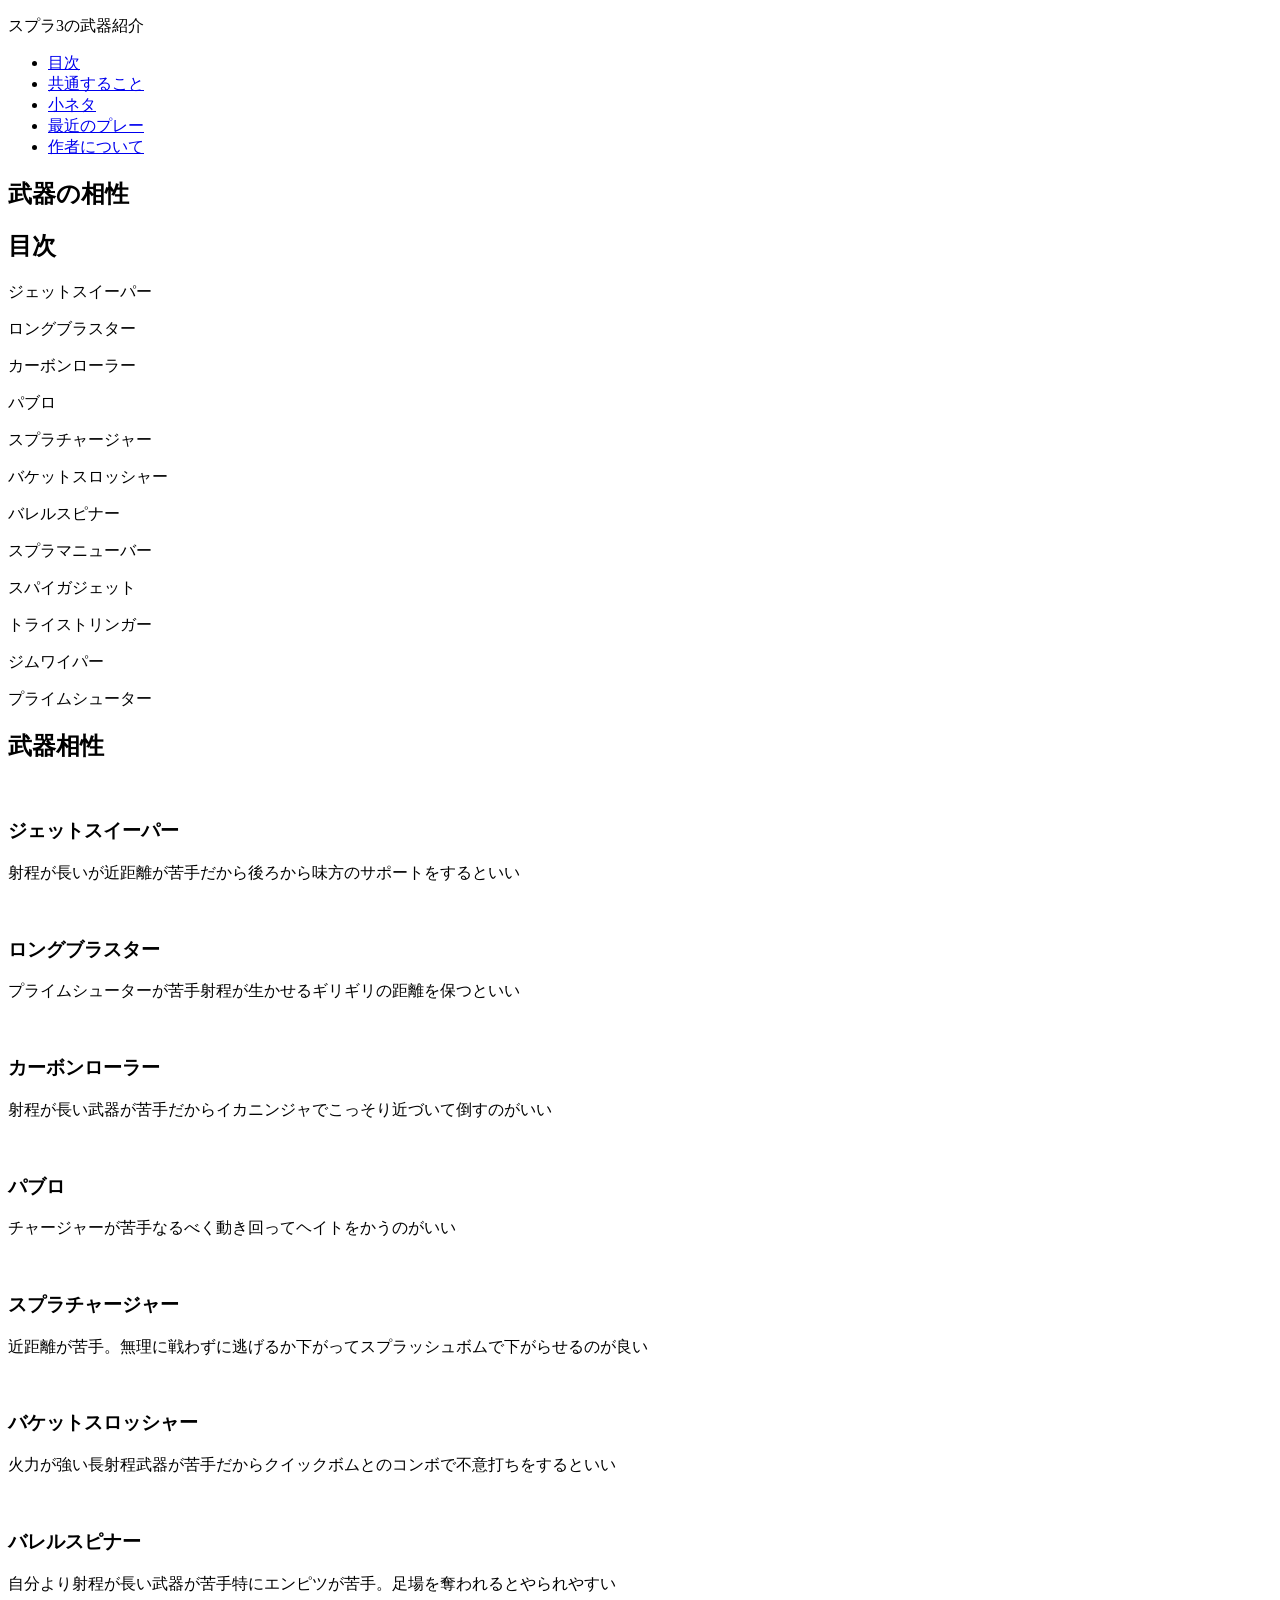
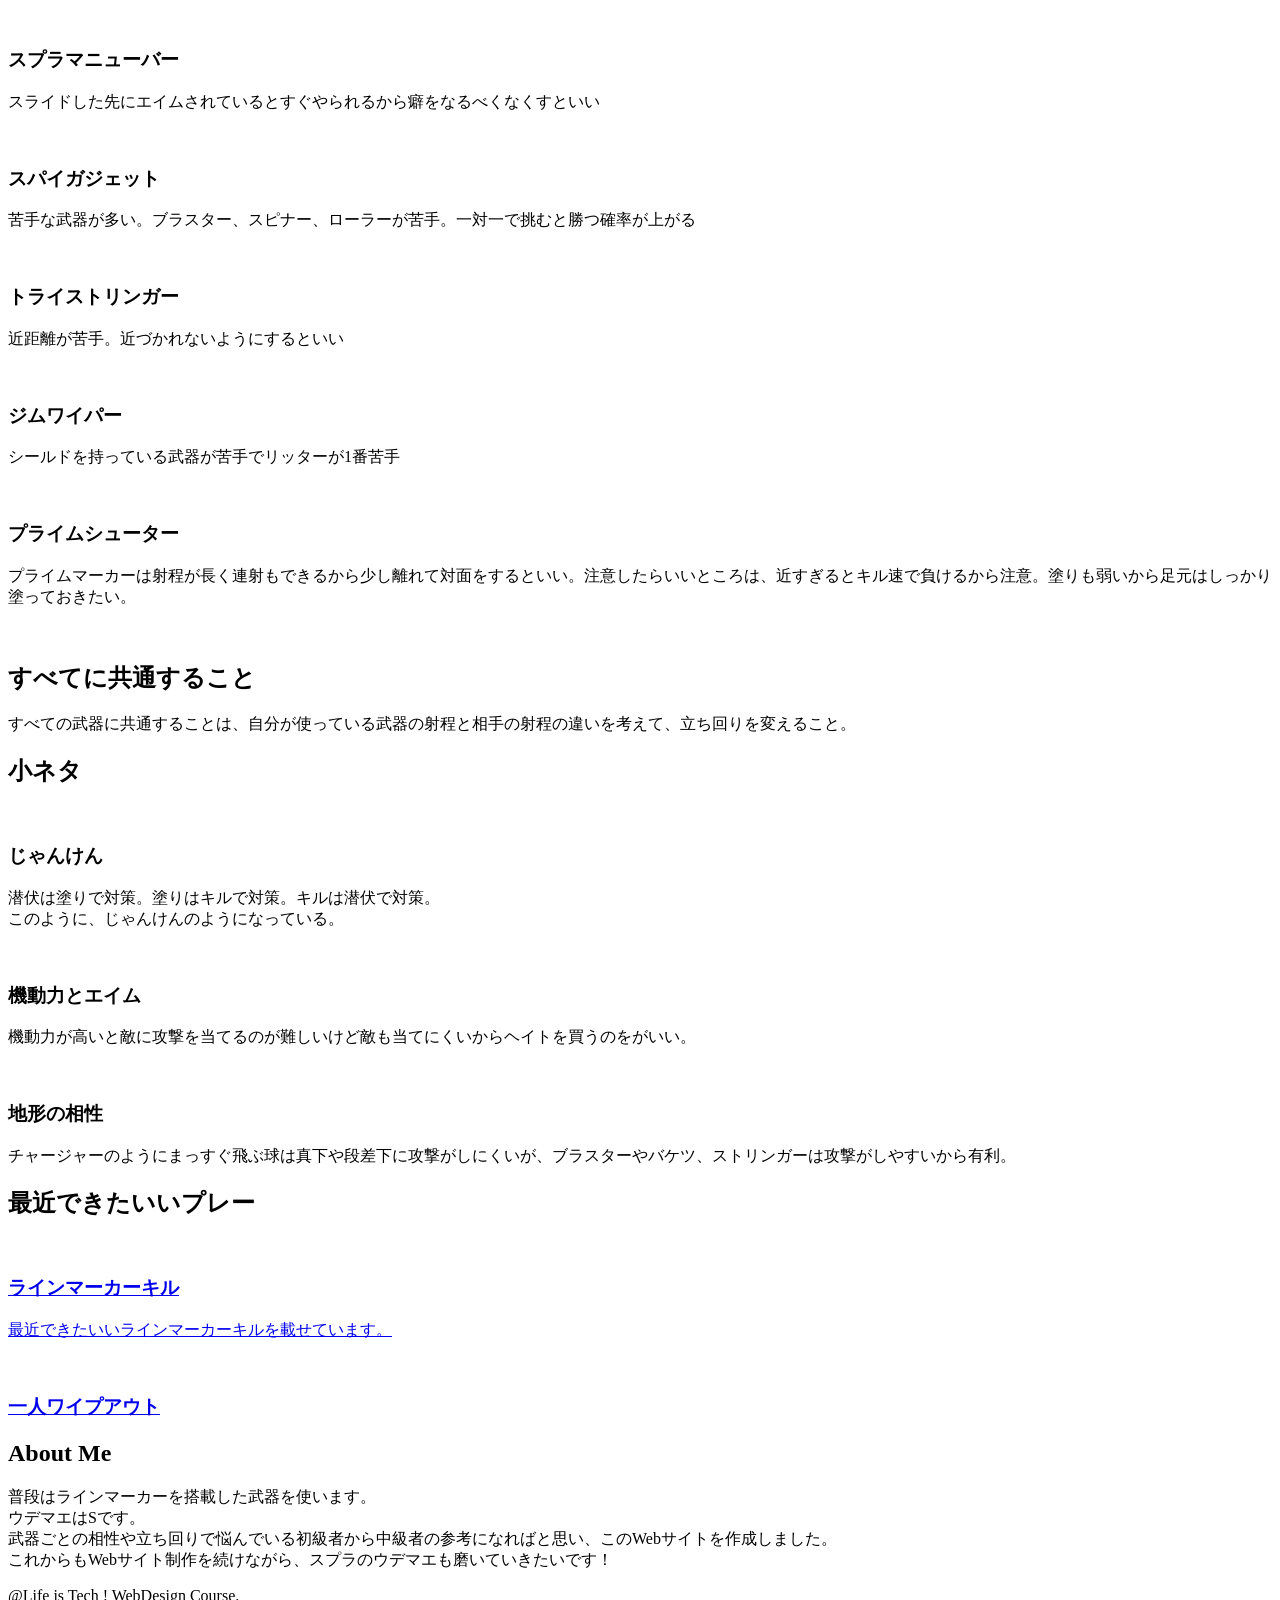
==== index.html @ 88cd8cb4 "Add files via upload" ====
<!DOCTYPE html>
<html lang="Ja">
<head>
    <meta charset="UTF-8">
    <meta name="viewport" content="width=device-width, initial-scale=1.0">
    <link rel="preconnect" href="https://fonts.googleapis.com">
<link rel="preconnect" href="https://fonts.gstatic.com" crossorigin>
<link href="https://fonts.googleapis.com/css2?family=Noto+Sans+JP:wght@100..900&display=swap" rel="stylesheet">
    <title>スプラの武器相性</title>
    <link rel="stylesheet" href="style.css">
</head>
<body>
    <header>
            <p>スプラ3の武器紹介</p>
            <ul>
            <li><a href="#mokuzi">目次</a></li>
            <li><a href="#kyoutuusurukoto">共通すること</a></li>
            <li><a href="#koneta">小ネタ</a></li>
            <li><a href="#works">最近のプレー</a></li>
            <li><a href="#contact">作者について</a></li>
            </ul>
    </header>

    <section class="firstview">
        <h1>武器の相性</h1>
    </section>
    <section class="about" id="mokuzi">
    <div class="container">
        <div class="profile">
            <div class="mokuzi">
                <h2 class="section-title">目次</h2>
                <p>ジェットスイーパー
                <p>ロングブラスター
                <p>カーボンローラー
                <p>パブロ
                <p>スプラチャージャー
                <p>バケットスロッシャー
                <p>バレルスピナー
                <p>スプラマニューバー
                <p>スパイガジェット
                <p>トライストリンガー
                <p>ジムワイパー
                <p>プライムシューター
            </div>
        </div>
    </div>
</div>
    </section>
    <div class="school-club">
        <div class="bukiaisyou">
            <h2>武器相性</h2>
        </div>
        <div class="contents">
            <div class="content">
                <img src="images/Splatoon（スプラトゥーン） (@SplatoonJP) on X.jpg" alt="">
                <h3>ジェットスイーパー</h3>
                <p>
                    射程が長いが近距離が苦手だから後ろから味方のサポートをするといい
                </p>
            </div>
            <div class="content">
                <img src="images/ronngu2.png" alt="">
                <h3>ロングブラスター</h3>
                <p>
                    プライムシューターが苦手射程が生かせるギリギリの距離を保つといい
                </p>
            </div>
            <div class="content">
                <img src="images/Splatoon（スプラトゥーン） on Twitter.jpg" alt="">
                <h3>カーボンローラー</h3>
                <p>
                    射程が長い武器が苦手だからイカニンジャでこっそり近づいて倒すのがいい
                </p>
            </div>
            <div class="content">
                <img src="images/Splatoon（スプラトゥーン） on Twitter (1).jpg" alt="">
                <h3>パブロ</h3>
                <p>
                    チャージャーが苦手なるべく動き回ってヘイトをかうのがいい
                </p>
            </div>
            <div class="content">
                <img src="images/supuratya-zya.jpg" alt="">
                <h3>スプラチャージャー</h3>
                <p>
                    近距離が苦手。無理に戦わずに逃げるか下がってスプラッシュボムで下がらせるのが良い
                </p>
            </div>
            <div class="content">
                <img src="images/Splatoon（スプラトゥーン） on Twitter (2).jpg" alt="">
                <h3>バケットスロッシャー</h3>
                <p>
                    火力が強い長射程武器が苦手だからクイックボムとのコンボで不意打ちをするといい
                </p>
            </div>
            <div class="content">
                <img src="images/Splatoon（スプラトゥーン） on Twitter (3).jpg" alt="">
                <h3>バレルスピナー</h3>
                <p>
                    自分より射程が長い武器が苦手特にエンピツが苦手。足場を奪われるとやられやすい
                </p>
            </div>
            <div class="content">
                <img src="images/manyu-ba.jpg" alt="">
                <h3>スプラマニューバー</h3>
                <p>
                    スライドした先にエイムされているとすぐやられるから癖をなるべくなくすといい
                </p>
            </div>
            <div class="content">
                <img src="images/supaigajetto.jpg" alt="">
                <h3>スパイガジェット</h3>
                <p>
                    苦手な武器が多い。ブラスター、スピナー、ローラーが苦手。一対一で挑むと勝つ確率が上がる
                </p>
            </div>
            <div class="content">
                <img src="images/torasuto.jpg" alt="">
                <h3>トライストリンガー</h3>
                <p>
                    近距離が苦手。近づかれないようにするといい
                </p>
            </div>
            <div class="content">
                <img src="images/「ジムワイパー」の検索結果 - Yahoo!検索（画像）.jpg" alt="">
                <h3>ジムワイパー</h3>
                <p>
                    シールドを持っている武器が苦手でリッターが1番苦手
                </p>
            </div>
            <div class="content">
                <img src="images/ENG(Splattershot Pro) _ JPN「プライムシューター」.jpg" alt="">
                <h3>プライムシューター</h3>
                <p>
                    プライムマーカーは射程が長く連射もできるから少し離れて対面をするといい。注意したらいいところは、近すぎるとキル速で負けるから注意。塗りも弱いから足元はしっかり塗っておきたい。
                </p>
            </div>
        </div>
    </div>
    </section>
    <section id="kyoutuusurukoto" class="club">
            <div class="container">
                <div class="club-img">
                    <img src="images/ritta-a.webp" alt="">
                    <img src="images/タラポート.jpg" alt="">
                    <img src="images/supattari-.jpg" alt="">
                </div>
                <div class="club-text">
                    <h2>すべてに共通すること</h2>
                    <p>
                        すべての武器に共通することは、自分が使っている武器の射程と相手の射程の違いを考えて、立ち回りを変えること。
                    </p>
                </div>
            </div>
        </section>
    <section class="favorite" id="koneta">
        <div class="container">
            <h2 class="section-title">小ネタ</h2>
        <div class="favorite-contents">
            <div class="favorite-content">
                <img src="images/「じゃんけん フリーイラスト」の検索結果 - Yahoo!検索（画像）.jpg" alt="">
                <h3>じゃんけん</h3>
                <p>潜伏は塗りで対策。塗りはキルで対策。キルは潜伏で対策。<br>このように、じゃんけんのようになっている。</p>
            </div>
             <div class="favorite-content">
                <img src="images/ikasoku.png" alt="">
                <h3>機動力とエイム</h3>
                <p>機動力が高いと敵に攻撃を当てるのが難しいけど敵も当てにくいからヘイトを買うのをがいい。</p>
            </div>
             <div class="favorite-content">
                <img src="images/unnamed.png" alt="">
                <h3>地形の相性</h3>
                <p>チャージャーのようにまっすぐ飛ぶ球は真下や段差下に攻撃がしにくいが、ブラスターやバケツ、ストリンガーは攻撃がしやすいから有利。</p>
            </div>
        </div>
    </section>
    <section class="works" id="works">
        <div class="container">
            <h2 class="section-title">最近できたいいプレー</h2>
            <a href="images/2026081919261000-4CE9651EE88A979D41F24CE8D6EA1C23 (2).mp4" target="_blank" class="works-content">
                <img src="images/rainnma-ka-.jpg" alt="">
                <div class="works-text">
                <h3>ラインマーカーキル</h3>
                <p>最近できたいいラインマーカーキルを載せています。</p>
                </div>
            </a>
            <a href="images/2026060606334100-4CE9651EE88A979D41F24CE8D6EA1C23.mp4" target="_blank" class="works-content">
                <img src="images/waipuauto.png" alt="">
                <div class="works-text">
                <h3>一人ワイプアウト</h3>
                </div>
            </a>
        </div>
    </section>

    <section class="contact" id="contact">
        <div class="container">
            <h2 class="section-title">About Me</h2>
            <p>
            普段はラインマーカーを搭載した武器を使います。<br>
            ウデマエはSです。<br>
            武器ごとの相性や立ち回りで悩んでいる初級者から中級者の参考になればと思い、このWebサイトを作成しました。<br>
            これからもWebサイト制作を続けながら、スプラのウデマエも磨いていきたいです！
            </p>
        </div>
    </section>
    <script src="script.js"></script>
</body>
<footer>
    @Life is Tech ! WebDesign Course.
</footer>
</html>
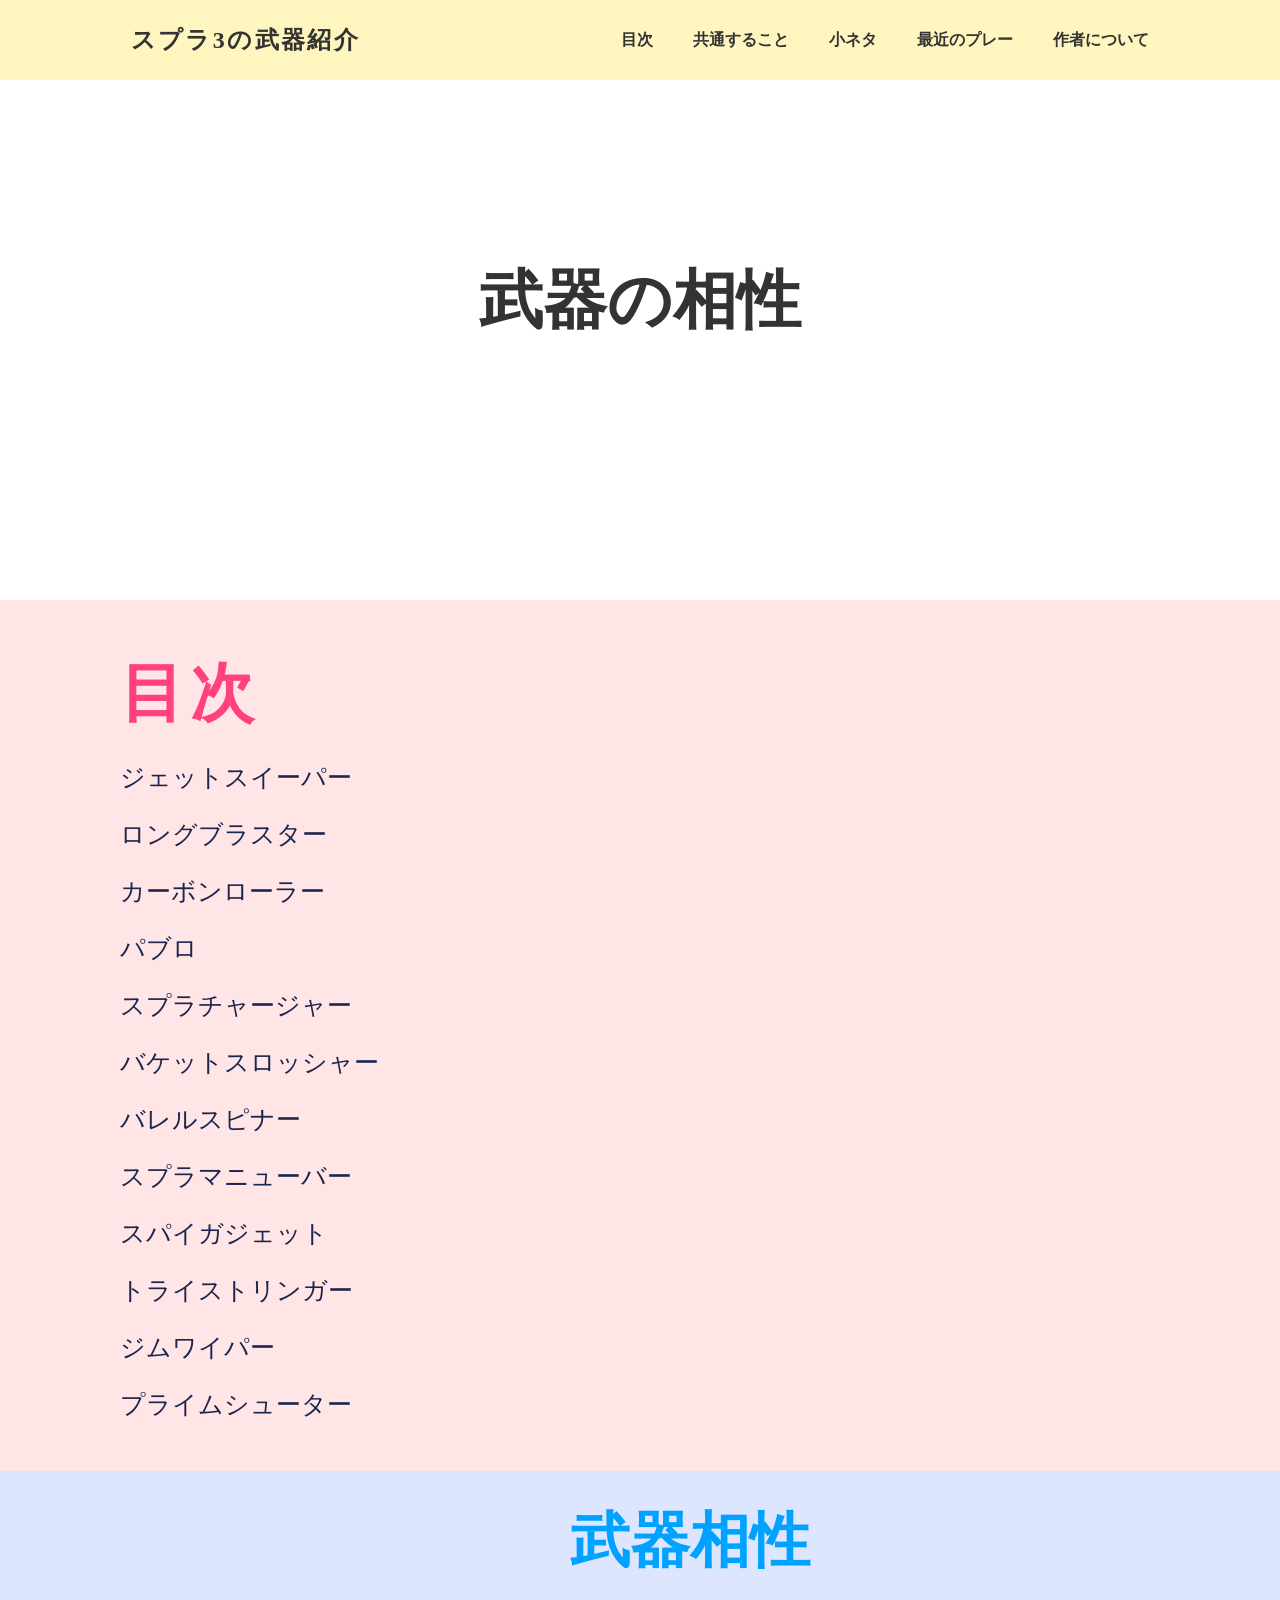
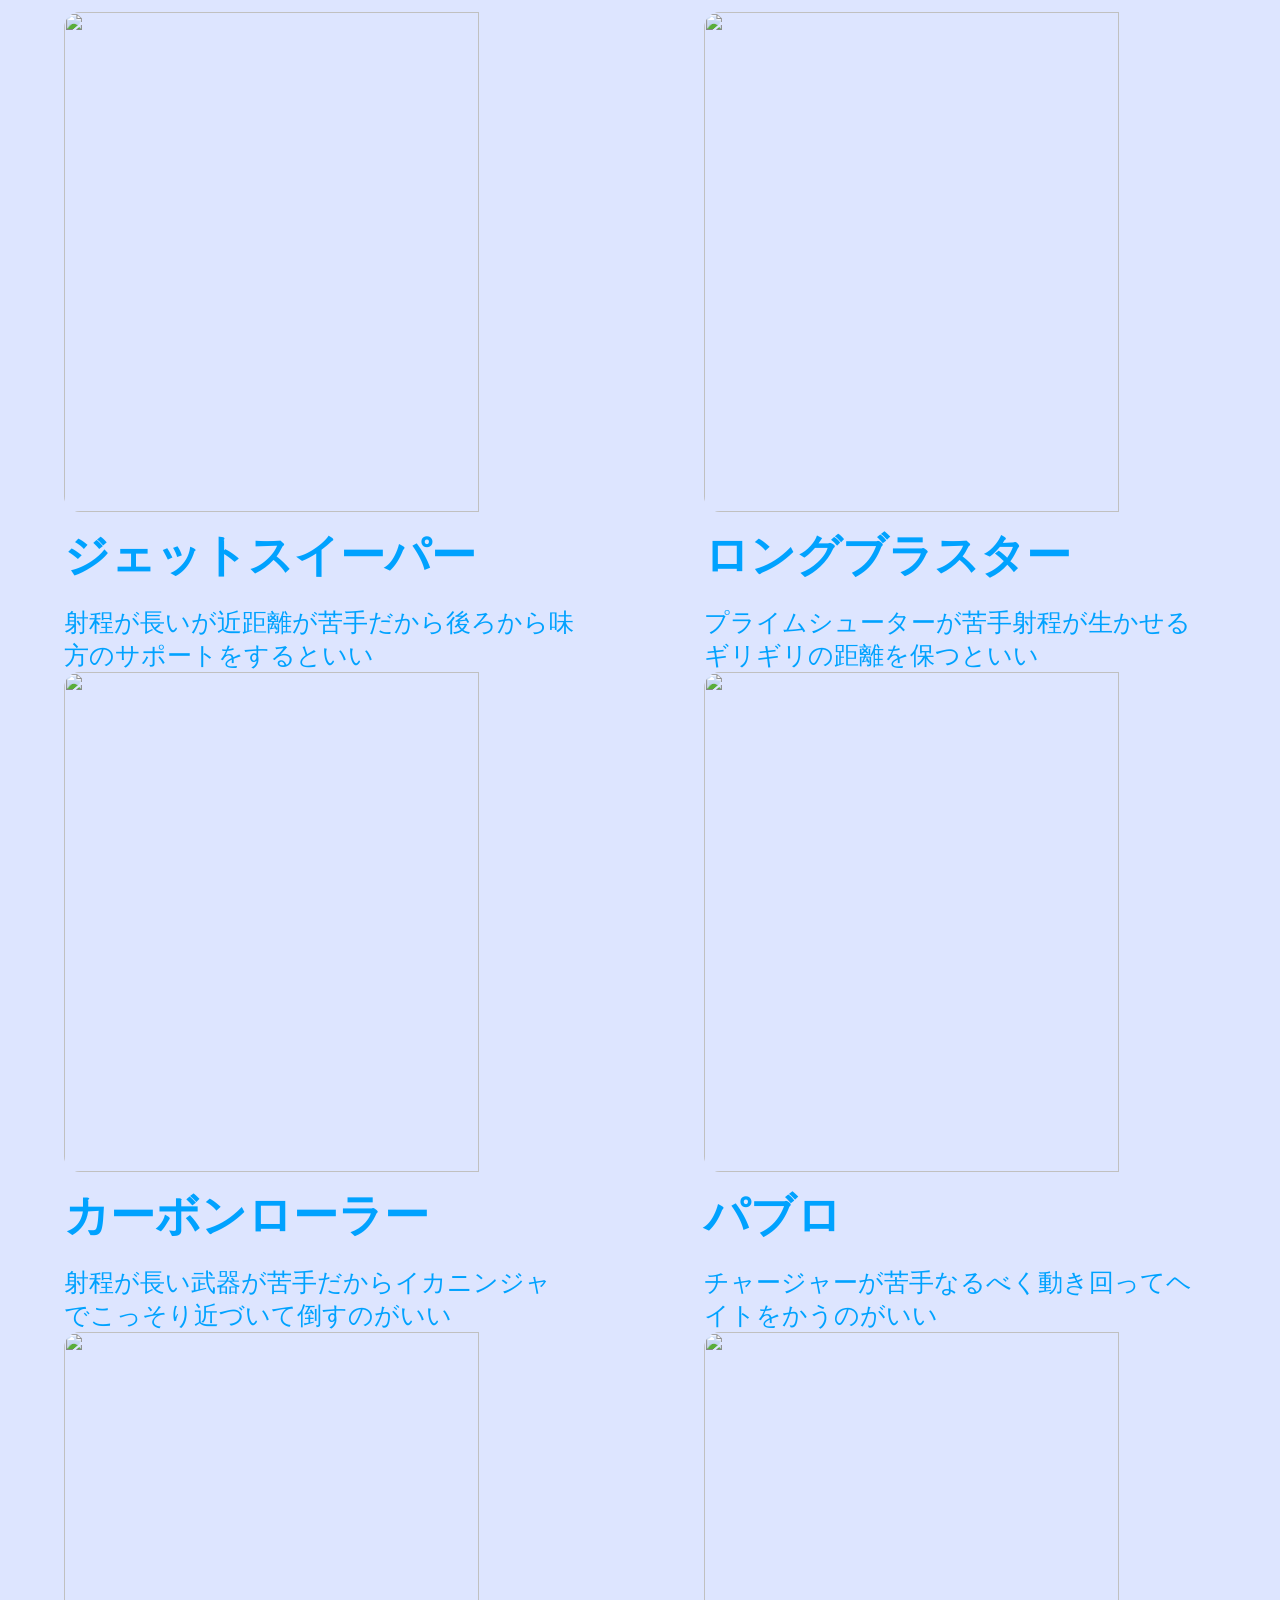
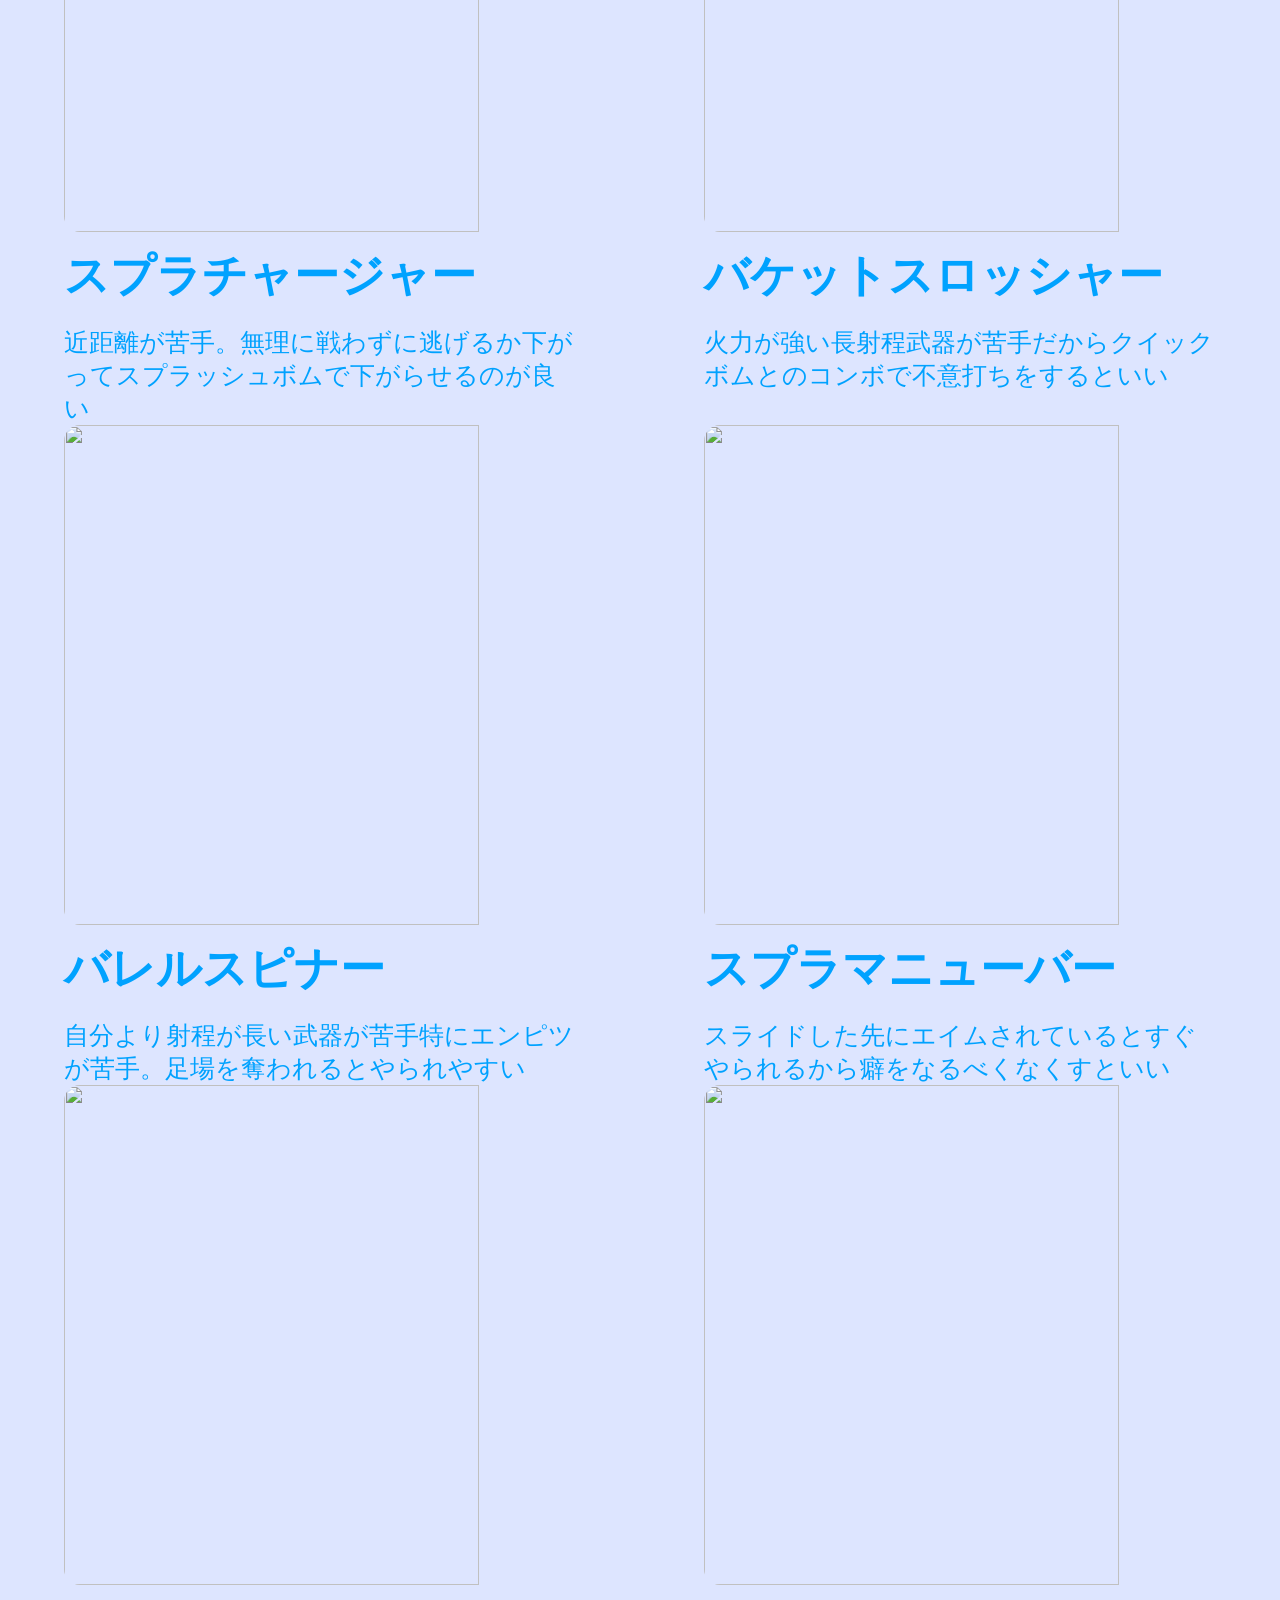
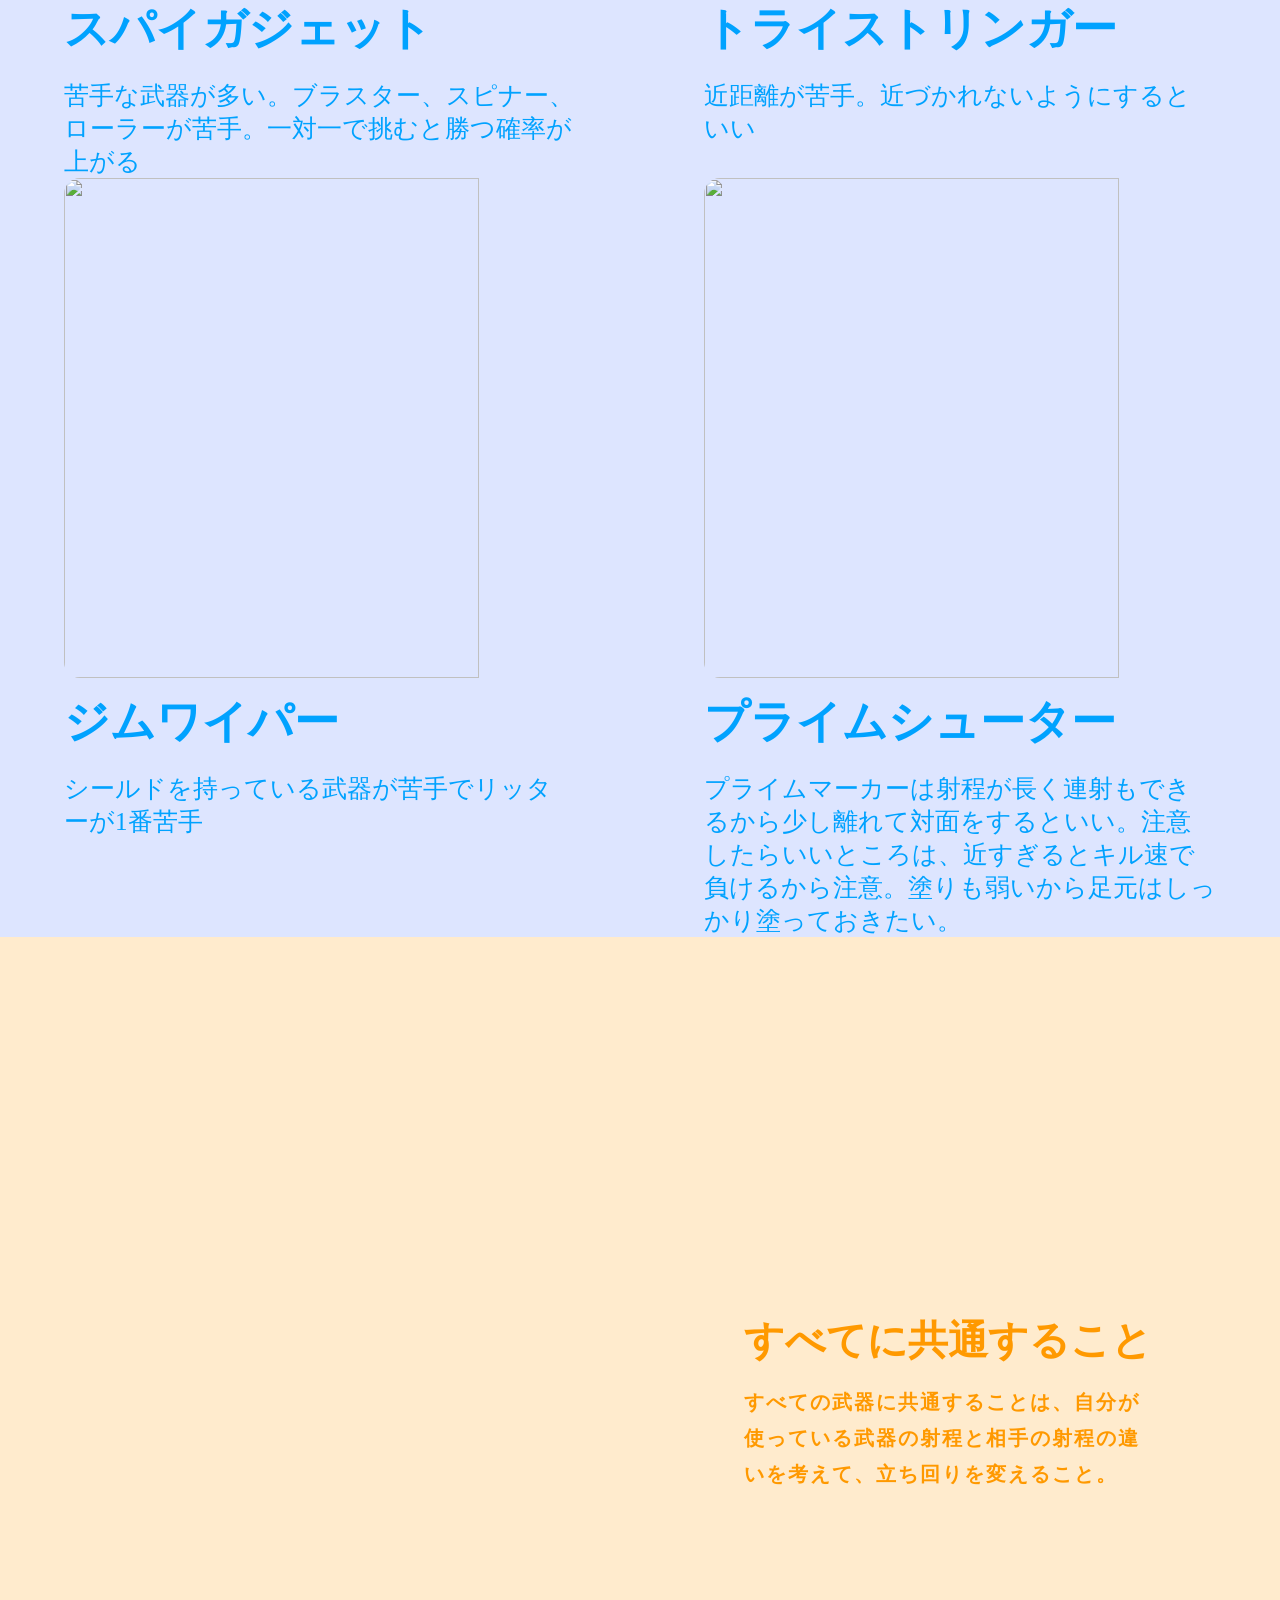
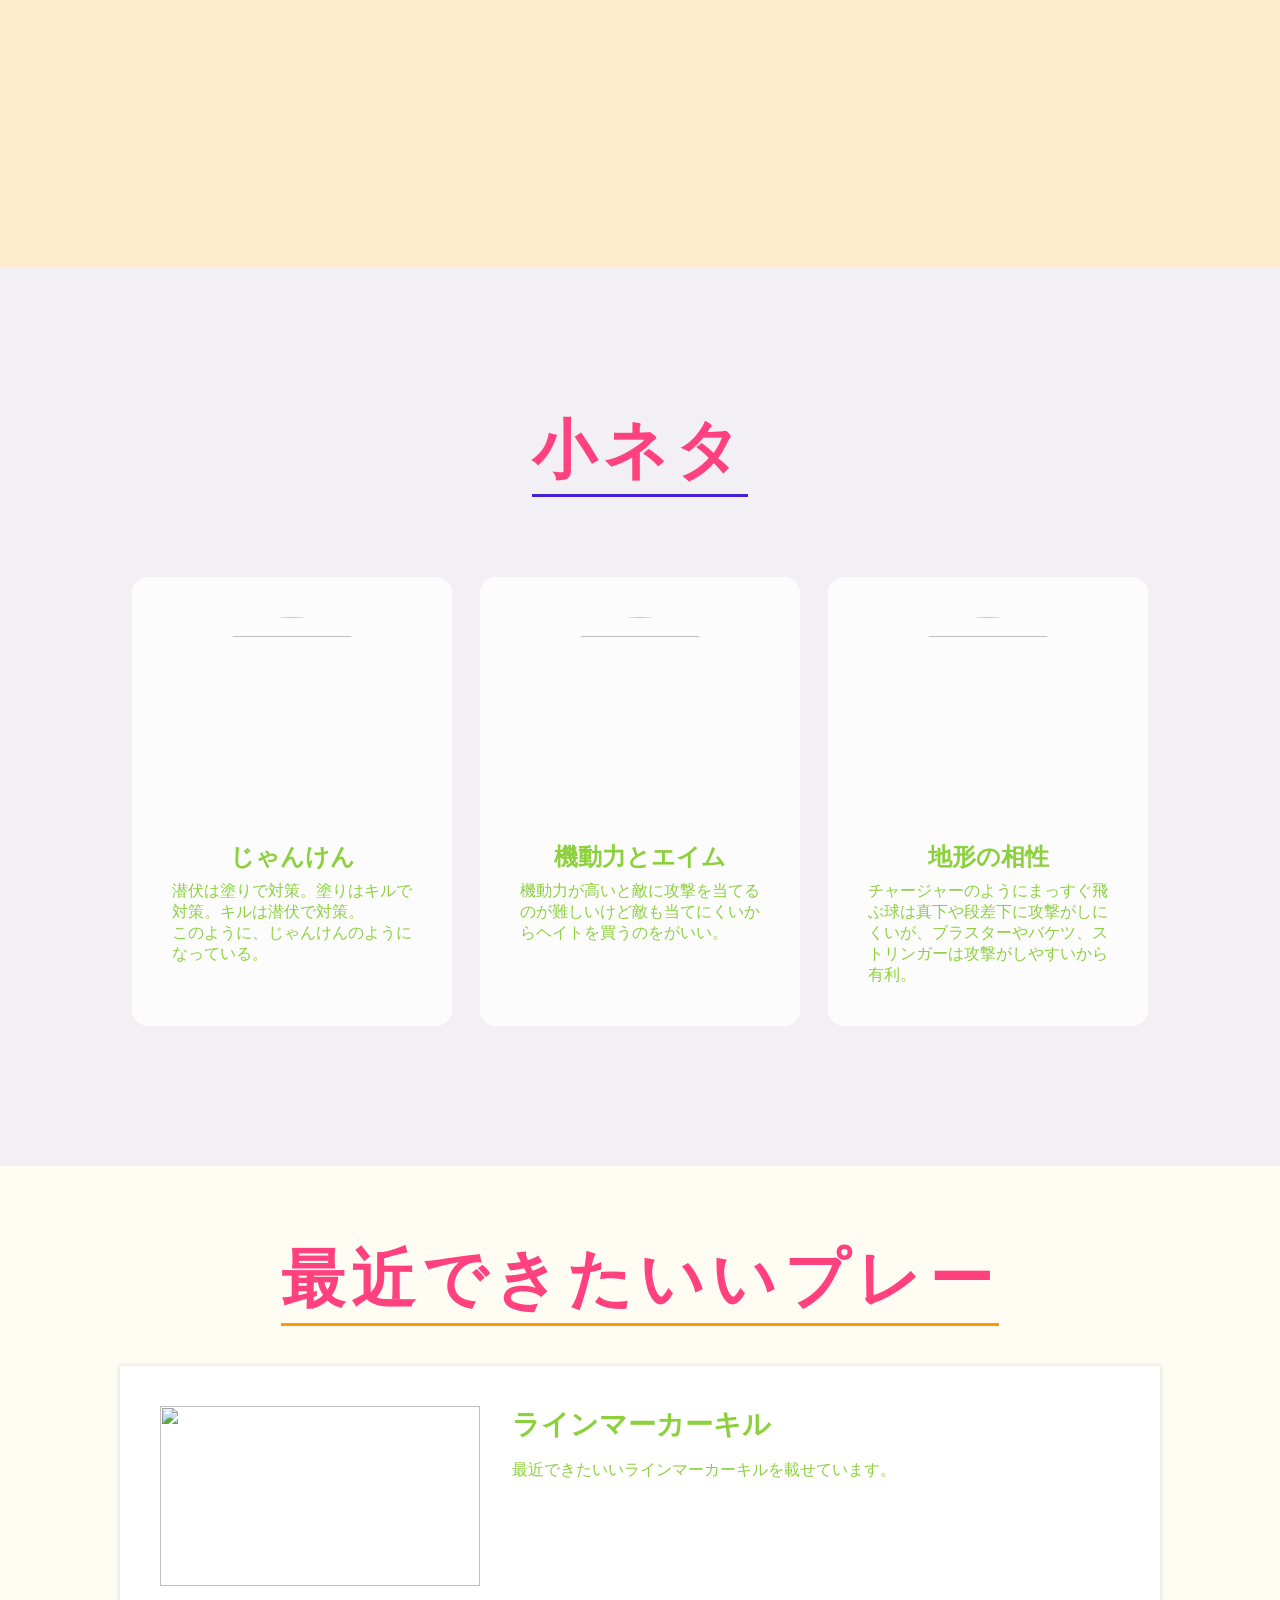
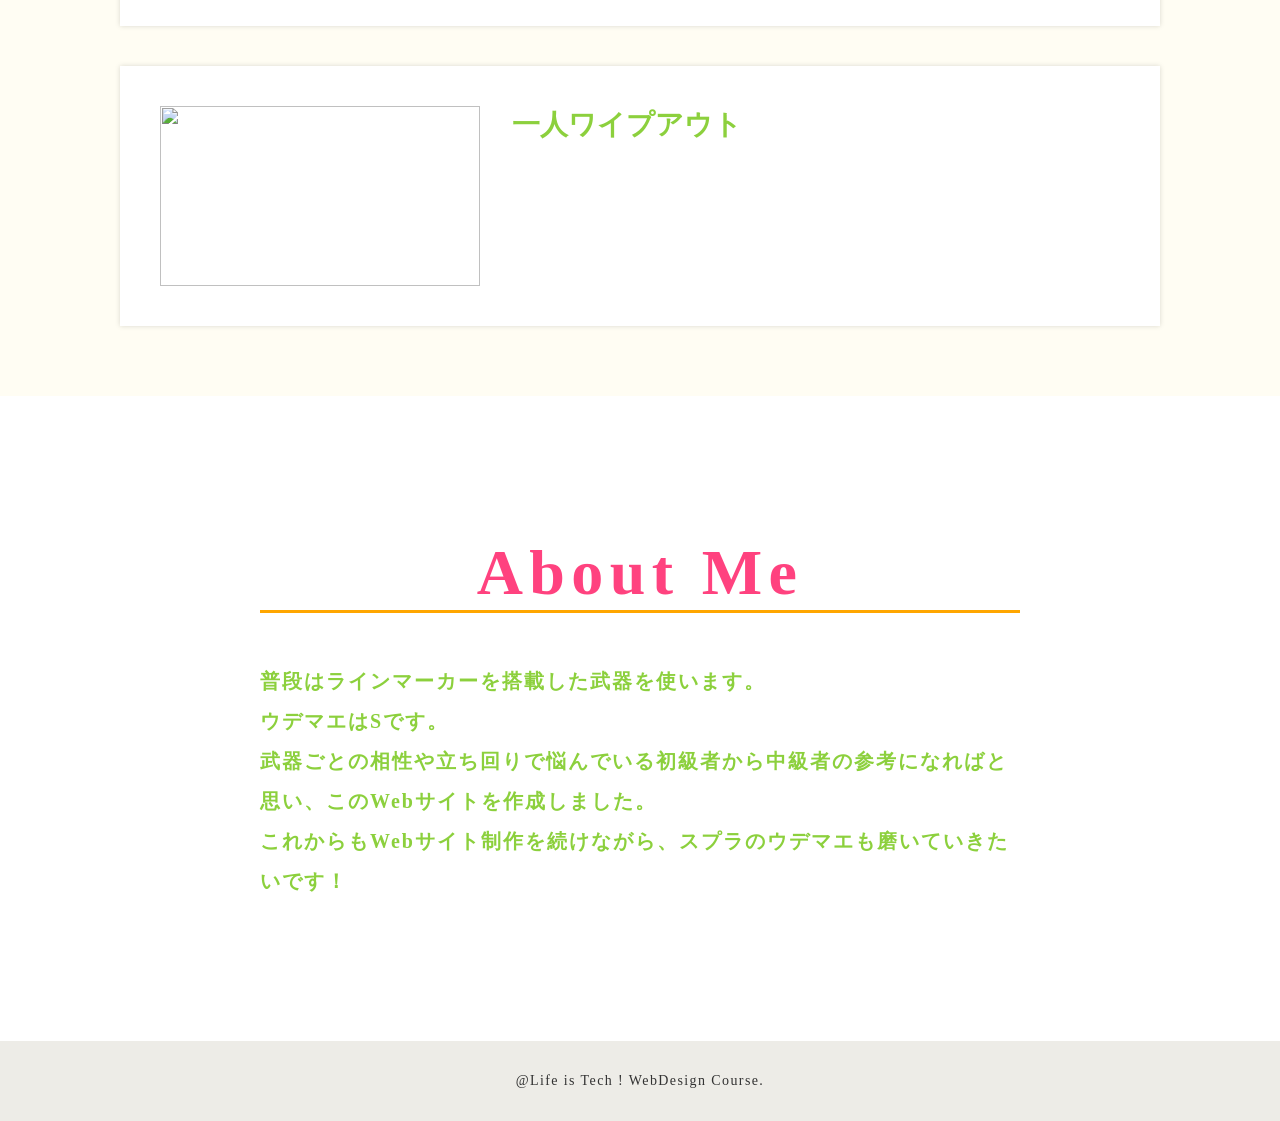
==== commit 43e30238: "Add files via upload" ====
--- a/index.html
+++ b/index.html
@@ -177,14 +177,14 @@
     <section class="works" id="works">
         <div class="container">
             <h2 class="section-title">最近できたいいプレー</h2>
-            <a href="images/2026081919261000-4CE9651EE88A979D41F24CE8D6EA1C23 (2).mp4" target="_blank" class="works-content">
+            <a href="images/https://youtu.be/fj0A6yL0-AY" target="_blank" class="works-content">
                 <img src="images/rainnma-ka-.jpg" alt="">
                 <div class="works-text">
                 <h3>ラインマーカーキル</h3>
                 <p>最近できたいいラインマーカーキルを載せています。</p>
                 </div>
             </a>
-            <a href="images/2026060606334100-4CE9651EE88A979D41F24CE8D6EA1C23.mp4" target="_blank" class="works-content">
+            <a href="images/https://youtu.be/sPT8bMxBpxU" target="_blank" class="works-content">
                 <img src="images/waipuauto.png" alt="">
                 <div class="works-text">
                 <h3>一人ワイプアウト</h3>
--- a/style.css
+++ b/style.css
@@ -0,0 +1,535 @@
+* {
+    box-sizing: border-box;
+    font-family: Noto sans JP;
+    padding: 0;
+    margin: 0;
+    list-style: none
+}
+
+body {
+    color: #333;
+}
+
+a {
+    color: inherit;
+    text-decoration: none;
+}
+
+.container {
+    color: #8CD03D;
+    width: 100%;
+    max-width: 1200px;
+    padding: 0 20px;
+    margin: 0 100px;
+}
+
+.section-title {
+    display: inline-block;
+    font-size: 100px;
+    letter-spacing: 0.1em;
+}
+header {
+    position: fixed;
+    z-index: 9999;
+    height: 80px;
+    width: 100%;
+    background-color: rgba(255, 217, 0, 0.253);
+    display: flex;
+    flex-wrap: wrap;
+    align-items: center;
+    justify-content: space-around;
+}
+
+header .container{
+    height: 100%;
+    display: flex;
+    align-items: center;
+    justify-content: space-evenly;
+    flex-wrap: nowraps;
+}
+header p {
+    font-size: 24px;
+    font-weight: bold;
+    letter-spacing: 0.1em;
+}
+header ul {
+    display: flex;
+    column-gap: 40px;
+    justify-content: space-between;
+    list-style: none;
+    height: fit-content;
+}
+header a {
+    font-size: 16px;
+    font-weight: bold;
+}
+.firstview{
+    display: flex;
+    flex-direction: column;
+    align-items: center;
+    justify-content: center;
+    height: 600px;
+    background-image: url('images/background-pattern.png');
+    background-position: center;
+    background-size: cover;
+}
+.firstview h1 {
+    font-size: 64px;
+}
+
+.firstview p {
+    font-size: 14px;
+}
+
+@media (max-width: 768px) {
+    .firstview h1 {
+        font-size: 56px;
+    }  
+}
+
+.profile {
+    /* background-color: ; */
+    padding: 50px 0;
+}
+
+.profile {
+    display: flex;
+    column-gap: 5%;
+}
+.section-title {
+    font-size: 64px;
+    letter-spacing: 0.1em;
+}
+
+.profile h3 {
+    margin-top: 72px;
+    font-size: 24px;
+}
+
+.profile p {
+    margin-top: 24px;
+    font-size: 25px;
+}
+
+.profile img {
+    width: 100%;
+}
+.school-club{
+    padding-top: 30px;
+    display: flex;
+    column-gap: 5%;
+    flex-wrap: wrap;
+    justify-content: space-evenly;
+    align-content: space-around;
+    background-color: #557dff33;
+    color: #00a2ff;
+}
+.school-club .content {
+    width: 40%;
+}
+.school-club h3 {
+    margin-top: 10px;
+    font-size: 45px;
+}
+.school-club p {
+    margin-top: 20px;
+    font-size: 25px;
+}
+.school-club img {
+    width: 90%;
+    height: 500px;
+    border-radius: 16px;
+    object-fit: contain;
+}
+.school-club a {
+    display: inline-block;
+    margin-top: 32px;
+    font-weight: bold;
+    border-bottom: 1px solid #333;
+}
+
+@media (max-width: 768px) {
+    .school-club {
+        flex-direction: column;
+        padding: 80px 0;
+    }
+
+    .profile {
+        flex-direction: column;
+        row-gap: 24px;
+    }
+
+    .profile h3 {
+        margin-top: 24px;
+        margin-top: 16px;
+    }
+    .school-club img {
+        height: 220px;
+    }
+
+    .school-club a {
+        margin-top: 24px;
+    }
+}
+.favorite {
+    padding: 140px 0;
+    text-align: center;
+    background-color: #F2F0F5;
+    background-position: center;
+    background-size: cover;
+}
+.favorite .section-title {
+    border-bottom: 3px solid #4620D5;
+}
+.favorite-contents img {
+    width: 200px;
+    aspect-ratio: 1 / 1;
+    border-radius: 50%;
+}
+.favorite-content:nth-child(3) img {
+    object-fit: none;
+    object-position: center;
+}
+.favorite-contents h3 {
+    margin-top: 24px;
+    font-size: 24px;
+}
+
+.favorite-contents p {
+    margin-top: 8px;
+    font-size: 16px;
+    text-align: left;
+}
+
+.favorite-contents {
+    display: flex;
+    column-gap: 16px;
+    justify-content: space-evenly;
+    margin-top: 80px;
+    flex-wrap: nowrap;
+}
+.favorite-content {
+    width: 320px;
+    padding: 40px;
+    background-color: rgba(255, 255, 255, 80%);
+    border-radius: 16px;
+}
+@media (max-width: 768px) {
+    .favorite {
+        padding: 80px 0;
+    }
+    .favorite-contents {
+    flex-direction: column;
+    row-gap: 40px;
+    align-items: center;
+}
+.favorite-content {
+    max-width: 100%;
+}
+.favorite-content img {
+    width: 200px;
+    aspect-ratio: 1 / 1;
+    border-radius: 50%;
+    max-width: 100%;
+}
+}
+.works {
+    padding: 70px 0;
+    text-align: center;
+    background-color: #fffdf3;
+}
+.works .section-title {
+    border-bottom: 3px solid #ff9900;
+}
+.section-title {
+    color: #FF427F;
+    display: inline-block;
+    font-size: 64px;
+    letter-spacing: 0.1em;
+}
+.works-content {
+    display: flex;
+    column-gap: 32px;
+    padding: 40px;
+    margin-top: 40px;
+    text-align: left;
+    background-color: #fff;
+    box-shadow: 0 0 5px rgba(0, 0, 0, 15%);
+}
+
+.works-content img {
+    width: 320px;
+    height: 180px;
+    object-fit: scale-down;
+}
+
+.works-content h3 {
+    display: flex;
+    align-items: baseline;
+    flex-wrap: wrap;
+    column-gap: 16px;
+    font-size: 28px;
+}
+
+.works-content span {
+    font-size: 16px;
+}
+
+.works-content p {
+    font-size: 16px;
+    margin-top: 16px;
+}
+
+@media (max-width: 768px) {
+    .works {
+        padding: 80px 0;
+    }
+
+    .works-content {
+        flex-direction: column;
+        row-gap: 24px;
+    }
+    .works-content img {
+        width: 100%;
+    }
+}
+.contact {
+    padding: 140px 0;
+    text-align: center;
+}
+
+.contact .section-title {
+    display: flex;  
+    justify-content: center;
+    border-bottom: 3px solid #ffa600;
+
+    
+}
+.contact p {
+    margin-top: 48px;
+    font-size: 24px;
+    font-weight: bold;
+    line-height: 2;
+    text-align: left;
+    letter-spacing: 0.1em;
+}
+.contact .container {
+    max-width: 800px;
+}
+.contact a {
+    display: inline-block;
+    width: 200px;
+    font-size: 24px;
+    font-weight: bold;
+    line-height: 80px;
+    color: #fff;
+    letter-spacing: 0.3em;
+    border-radius: 18px;
+}
+.contact .sns-twitter {
+    background-color: #00acee;
+}
+.contact .sns-website{
+    background-color: #333;
+}
+.contact .sns-facebook{
+    background-color: #3d5998;
+}
+.contact .sns {
+    display: flex;
+    column-gap: 50px;
+    justify-content: center;
+    margin-top: 100px;
+}
+
+@media (max-width: 768px) {
+    .contact {
+        padding: 80px 0;
+    }
+}
+
+.contact p {
+    font-size: 20px;
+}
+
+.contact .sns {
+    flex-direction: column;
+    row-gap: 10px;
+    margin-top: 50px;
+}
+
+.contact a {
+    width: 100%;
+    line-height: 60px;
+}
+
+@media (max-width: 768px) {
+    header ul {
+        display: none;
+    }
+}
+
+footer{
+    display: flex;
+    align-items: center;
+    justify-content: center;
+    height: 80px;
+    font-size: 14px;
+    letter-spacing: 0.1em;
+    background-color: #edece7;
+}
+.club {
+    padding: 140px 0;
+    background-color: #ffebcd;
+}
+
+.club-text {
+    position: relative;
+    z-index: 4;
+    width: 40%;
+    color: #ff9900;
+}
+.club-text h2 {
+    font-size: 40px;
+}
+
+.club-text p {
+    margin-top: 16px;
+    font-size: 20px;
+    font-weight: bold;
+    line-height: 1.8;
+    letter-spacing: 0.1em;
+}
+.club .container {
+    display: flex;
+    align-items: center;
+    justify-content: space-between;
+}
+.club-img {
+    position: relative;
+    width: 50%;
+    aspect-ratio: 1/1.25;
+}
+
+.club-img img {
+    position: absolute;
+}
+.club-img img:nth-child(1) {
+    top: 0;
+    left: 0;
+    z-index: 3;
+    width: 57%;
+}
+.club-img img:nth-child(2) {
+    top: 290px;
+    left: px;
+    z-index: 2;
+    width: 85%;
+}
+
+.club-img img:nth-child(3) {
+    right: 0;
+    bottom: 0px;
+    z-index: 1;
+    width: 80%;
+}
+
+@media (max-width: 768px) {
+    .club {
+        padding: 80px 0;
+    }
+    
+    .club .container {
+        flex-direction: column;
+        row-gap: 16px;
+    }
+
+    .club-img {
+        width: 100%;
+    }
+
+    .club-text {
+        width: 100%;
+    }
+}
+.bukiaisyou {
+    font-size: 40px;
+    margin-left: 100px;
+}
+
+.club {
+    display: flex;
+    justify-content: center;
+}
+.favorite {
+    display: flex;
+    justify-content: center;
+}
+.works {
+    display: flex;
+    justify-content: center;
+}
+.contact {
+    display: flex;
+    justify-content: center;
+}
+.contents {
+    margin-top: 30px;
+    display: flex;
+    column-gap: 5%;
+    flex-wrap: wrap;
+    justify-content: space-evenly;
+    align-content: space-around;
+}
+.about {
+    background-color: #ffd3d398;
+}
+.mokuzi {
+    color: #1B264F;
+}
+.favorite {
+    color: #4620D5;
+}
+/* ==============================================
+   スプラカラー（単色）の円が0.8秒で広がるアニメーション
+   ============================================== */
+
+/* 画面全体を覆うスプラカラー（単色）の円形オーバーレイ */
+.screen-overlay {
+    position: fixed;
+    top: 50%;
+    left: 50%;
+    width: 250vw;  /* 画面を覆い尽くすサイズ */
+    height: 250vw;
+    background-color: #000000; 
+    z-index: 10000; /* ヘッダーより手前 */
+    pointer-events: none;
+    opacity: 0;
+    border-radius: 50%; /* 正円 */
+    
+    /* 画面中央を基準に配置 */
+    transform: translate(-50%, -50%) scale(0);
+    transform-origin: center center;
+}
+
+/* JSで is-active クラスが付いた時のアニメーション */
+.screen-overlay.is-active {
+    pointer-events: auto;
+    /* 0.8秒で広がる指定 */
+    animation: expandSingleColorCircle 0.8s ease-in forwards;
+}
+
+/* 0.8秒で中央から画面外へ拡大するキーフレーム */
+@keyframes expandSingleColorCircle {
+    0% {
+        opacity: 0;
+        transform: translate(-50%, -50%) scale(0);
+    }
+    5% {
+        opacity: 1;
+    }
+    100% {
+        opacity: 1;
+        transform: translate(-50%, -50%) scale(1);
+    }
+}
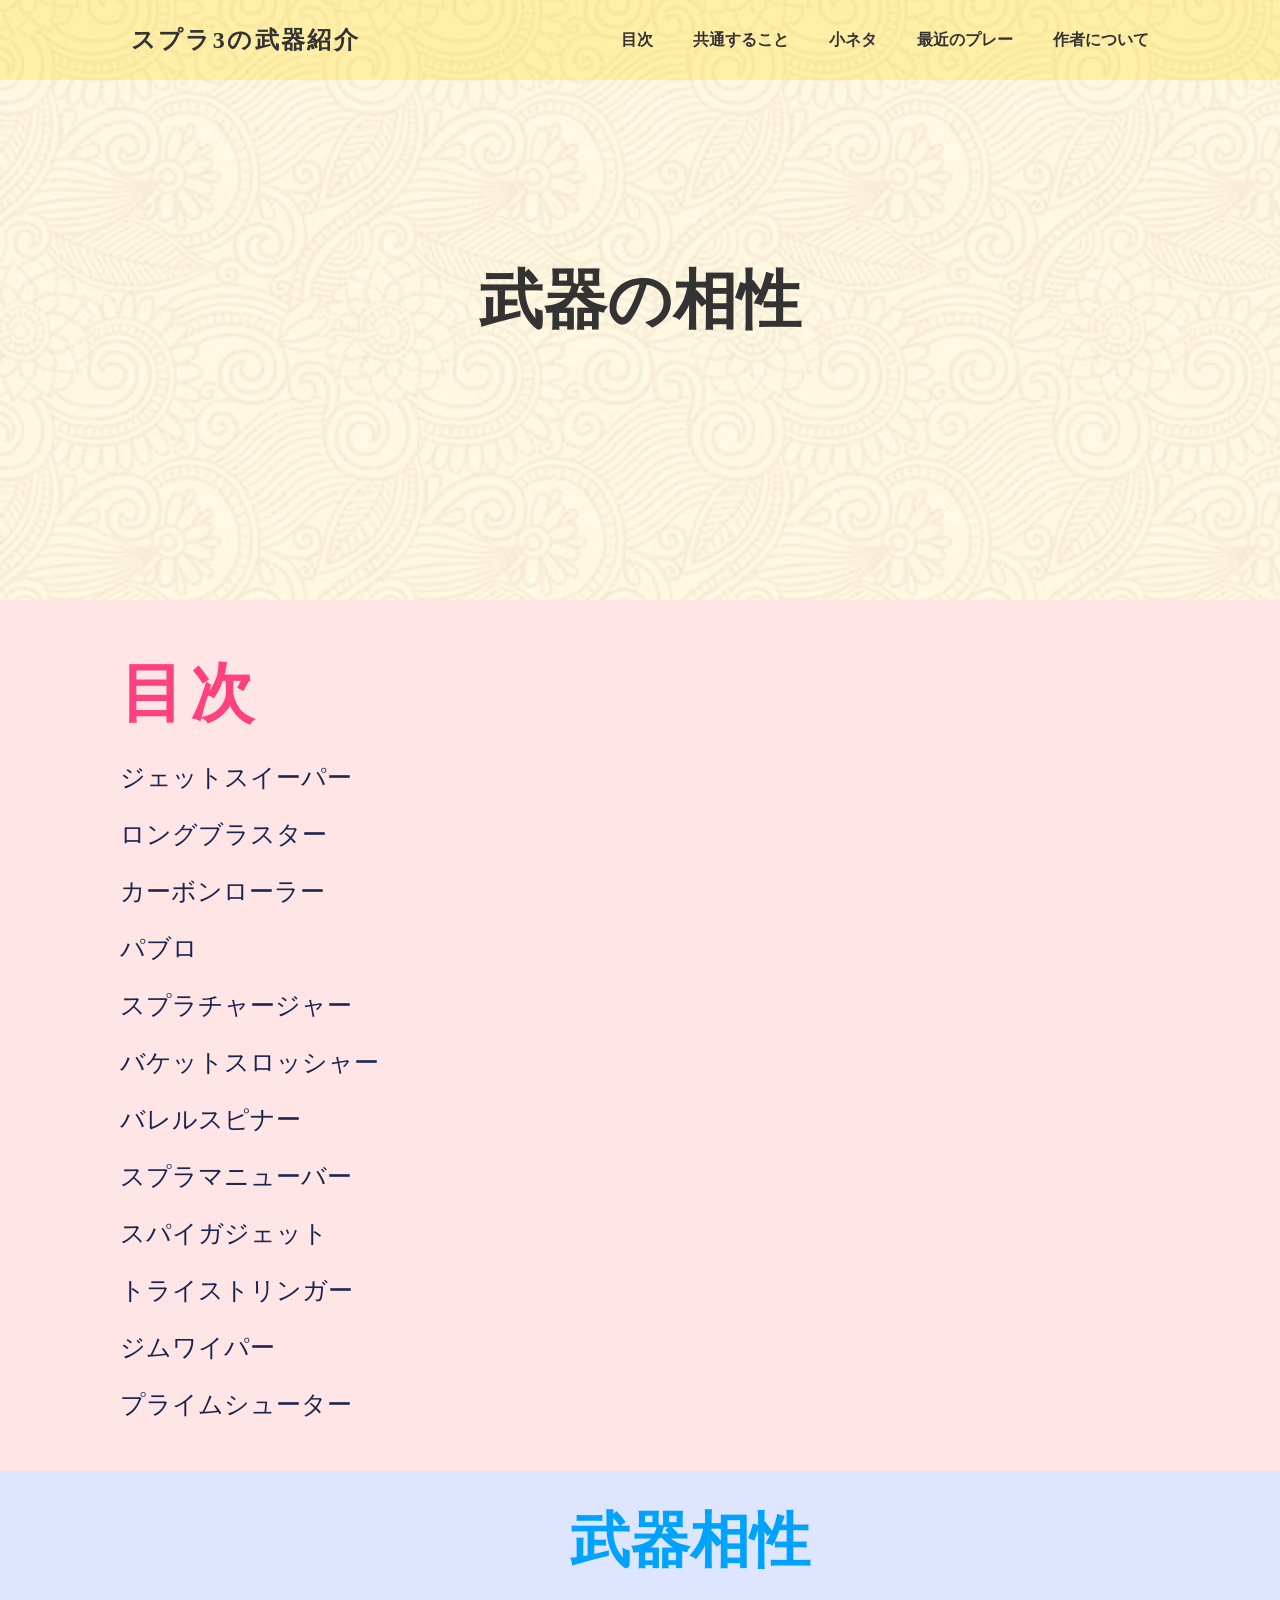
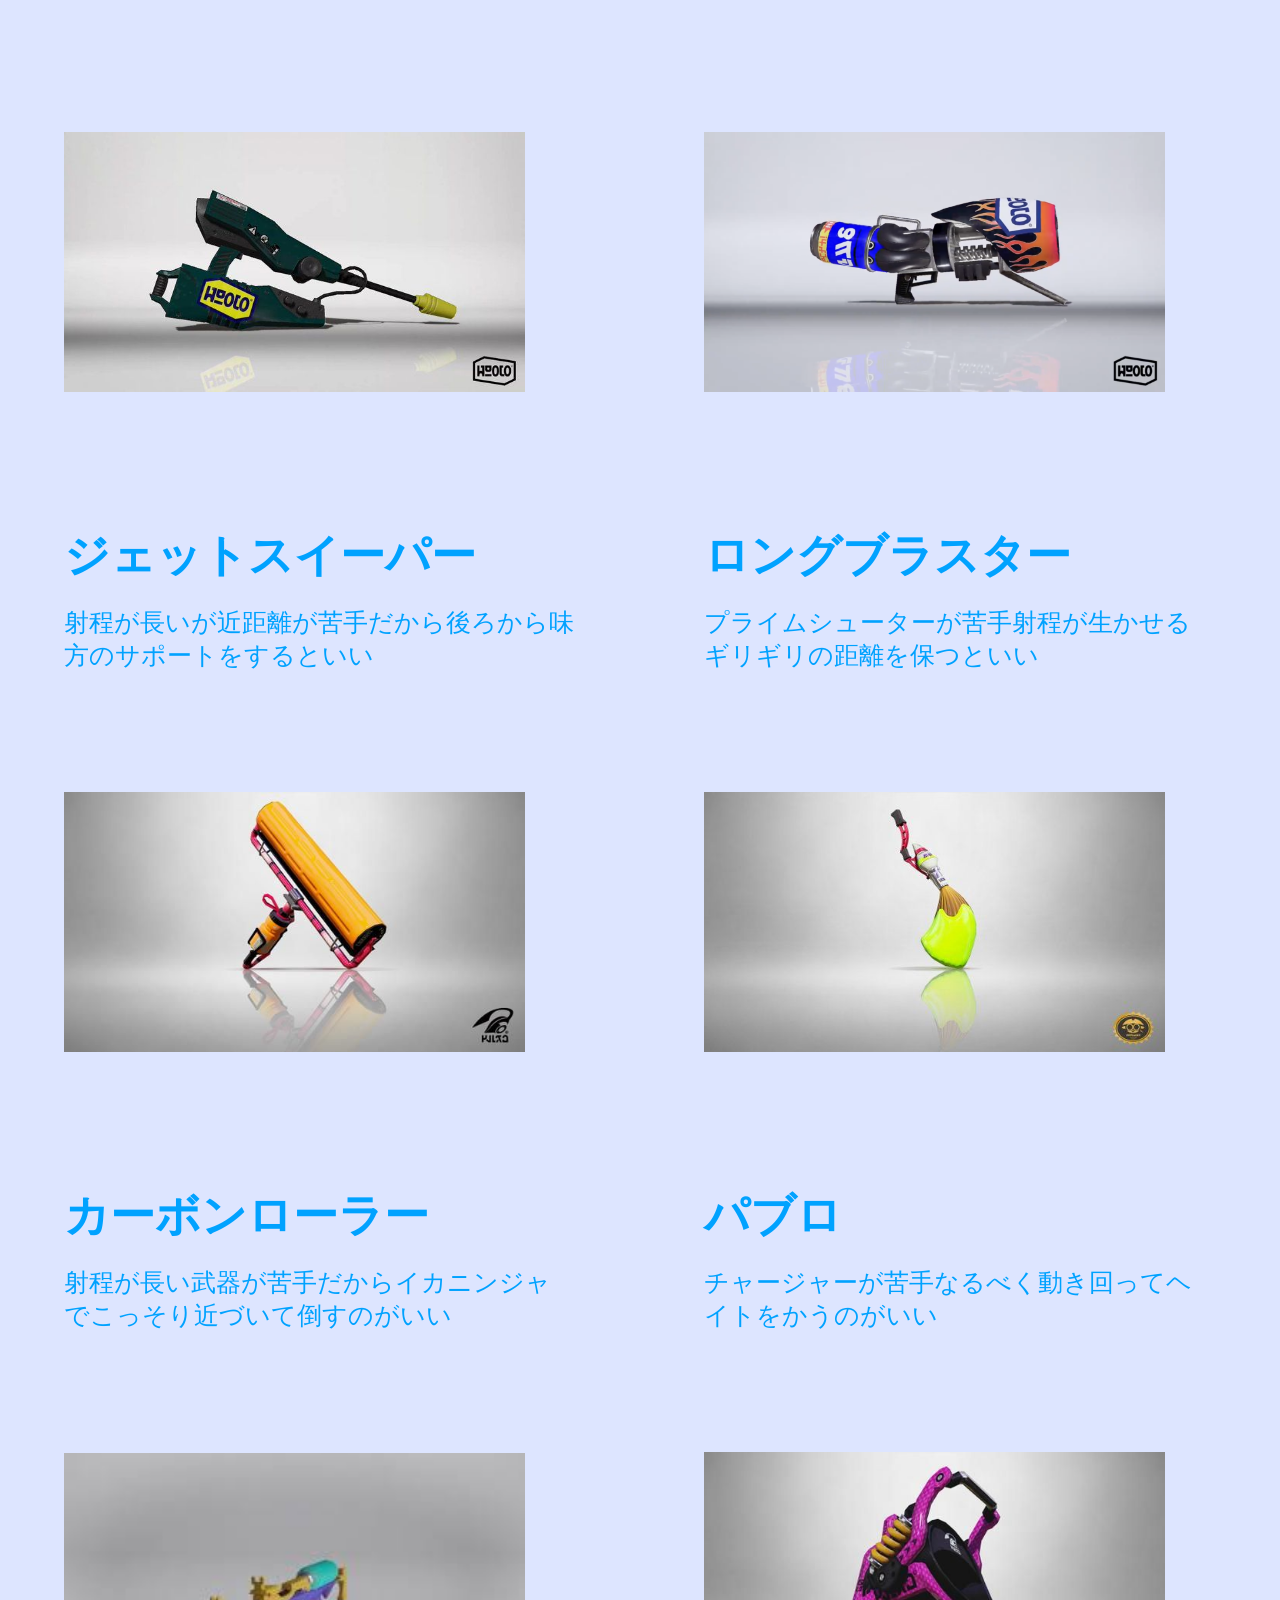
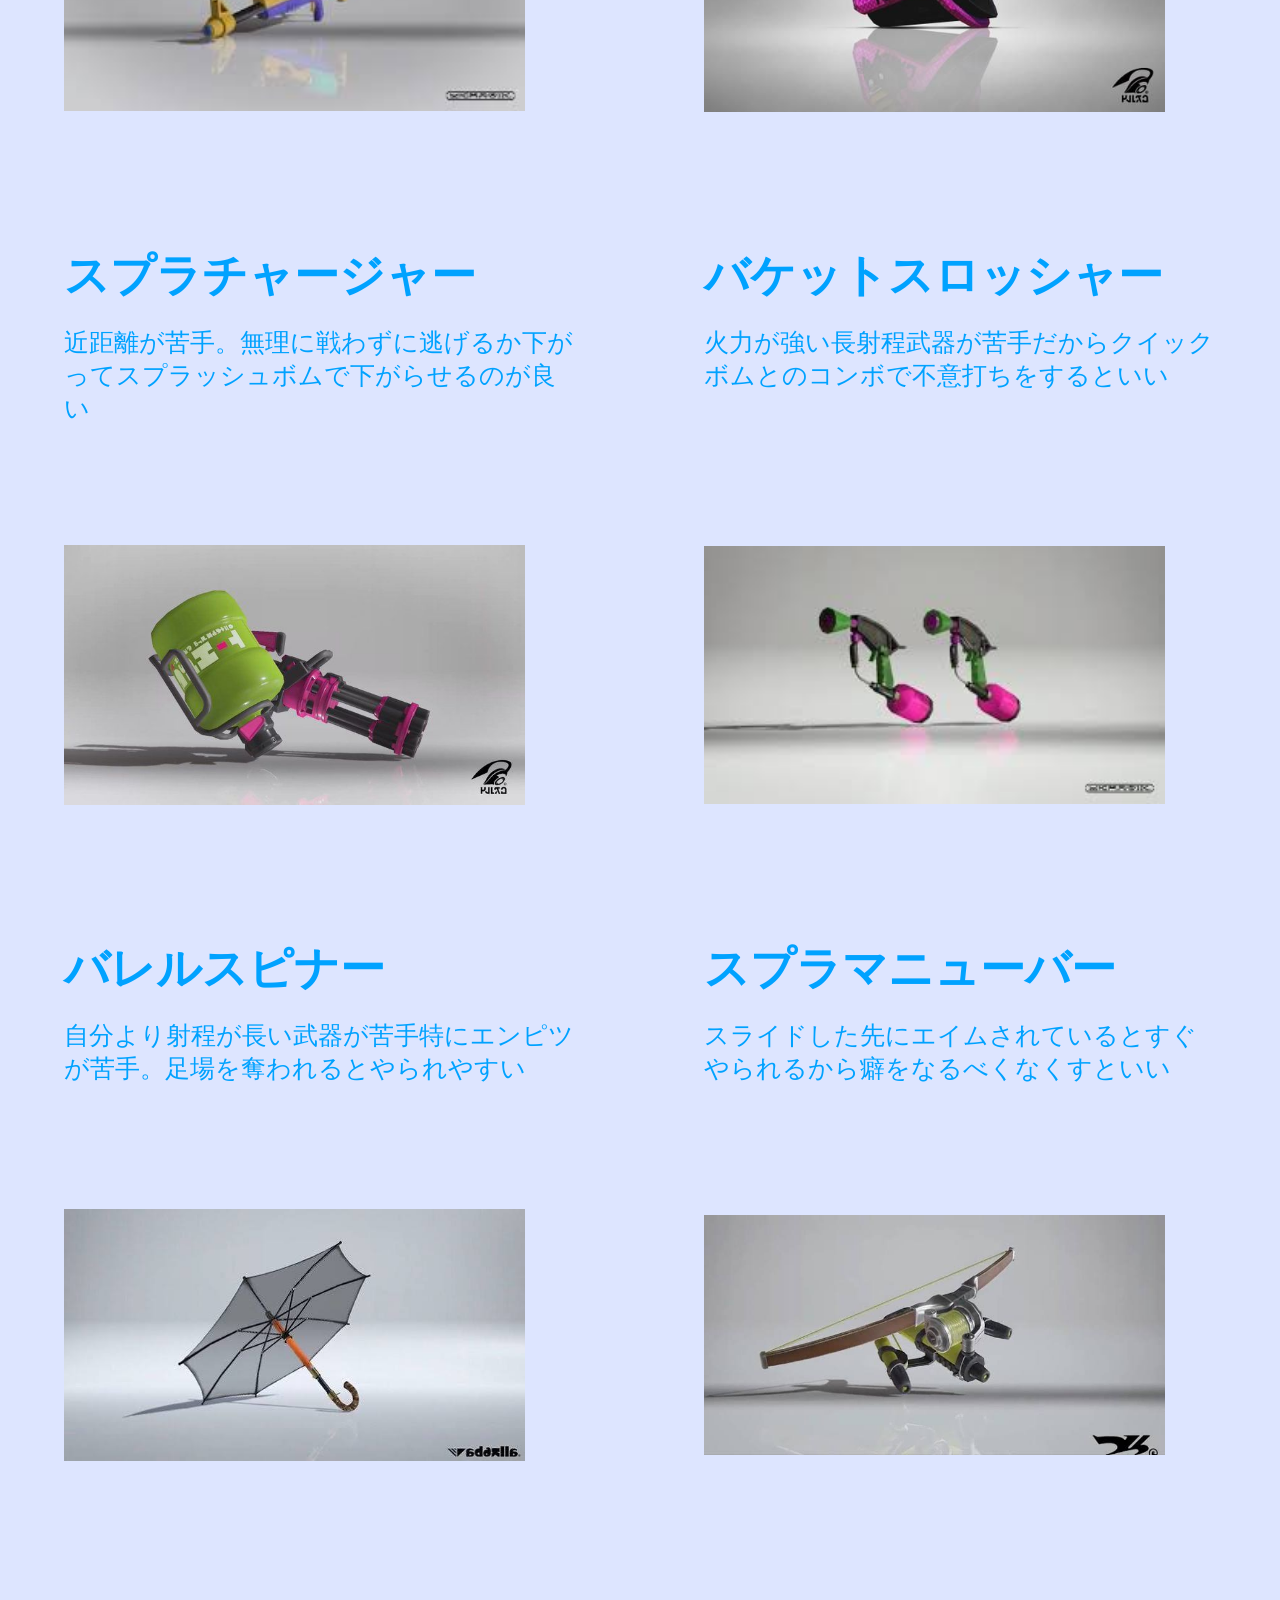
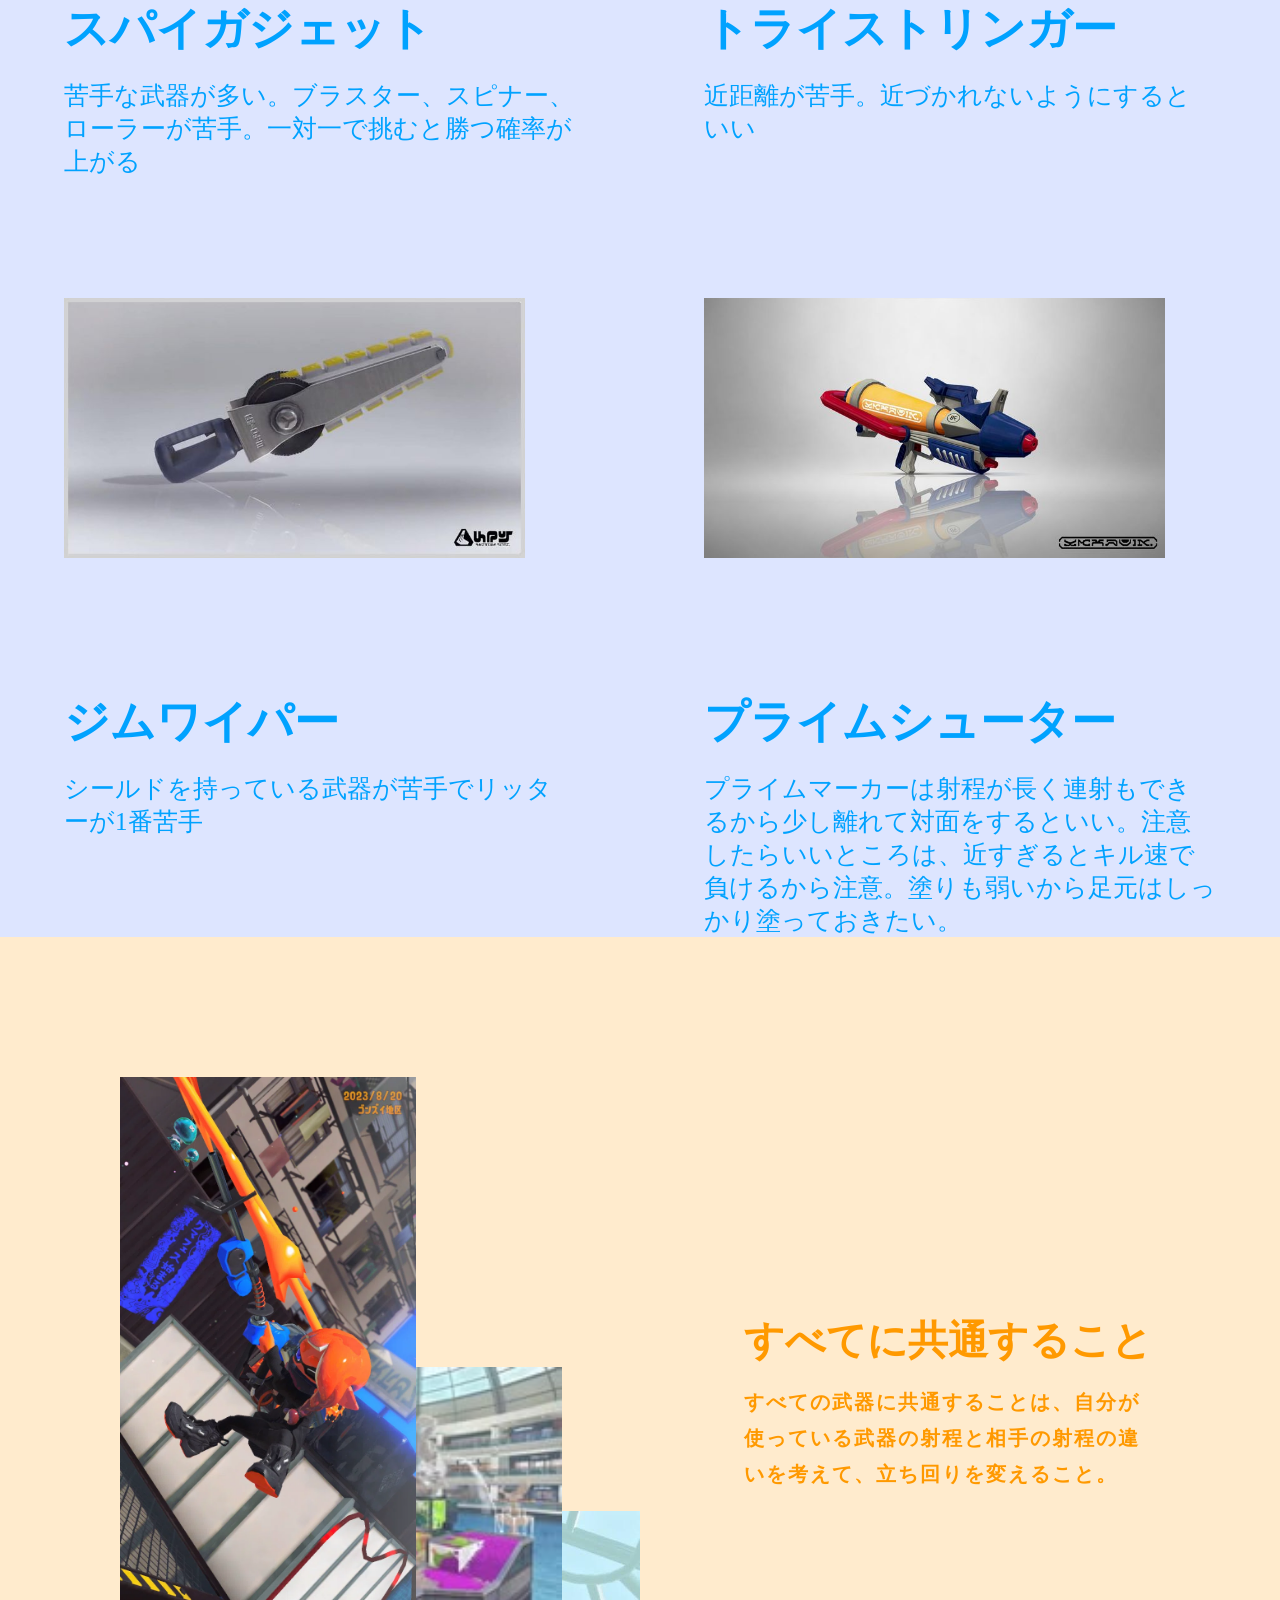
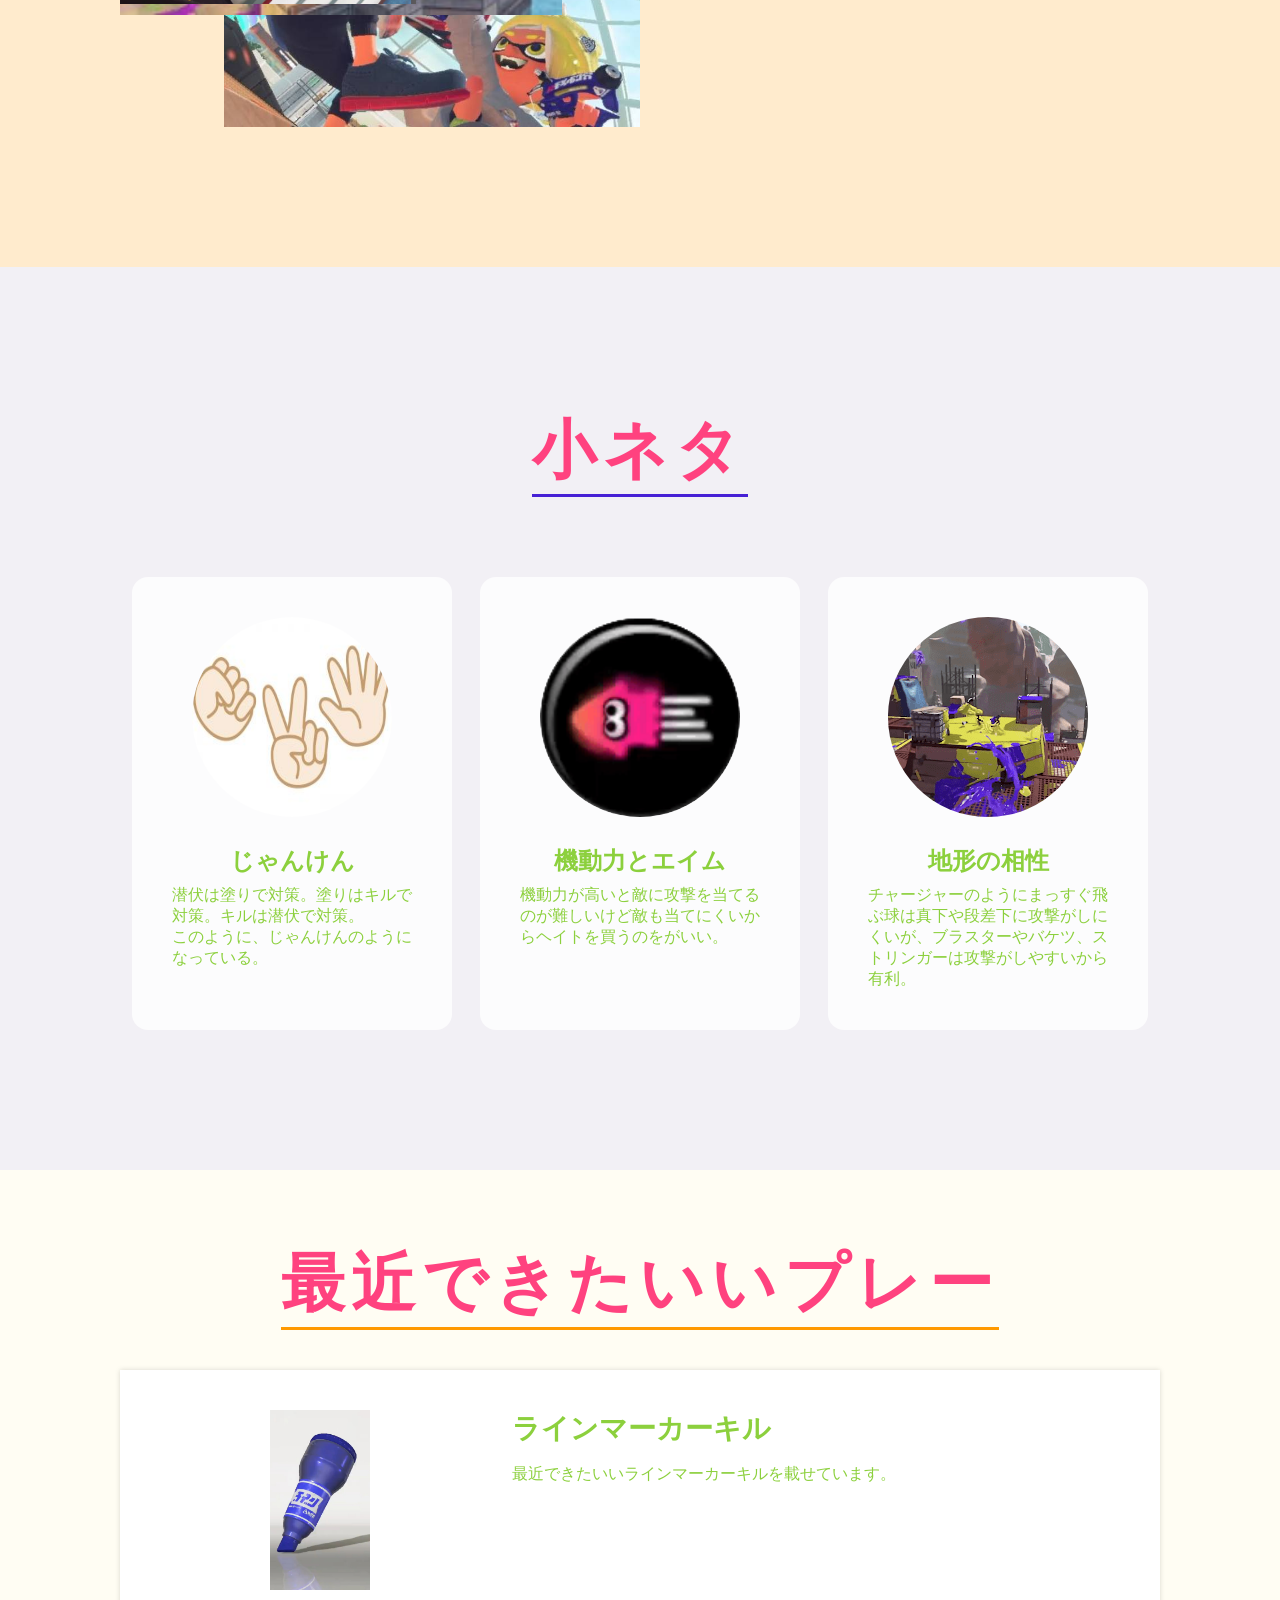
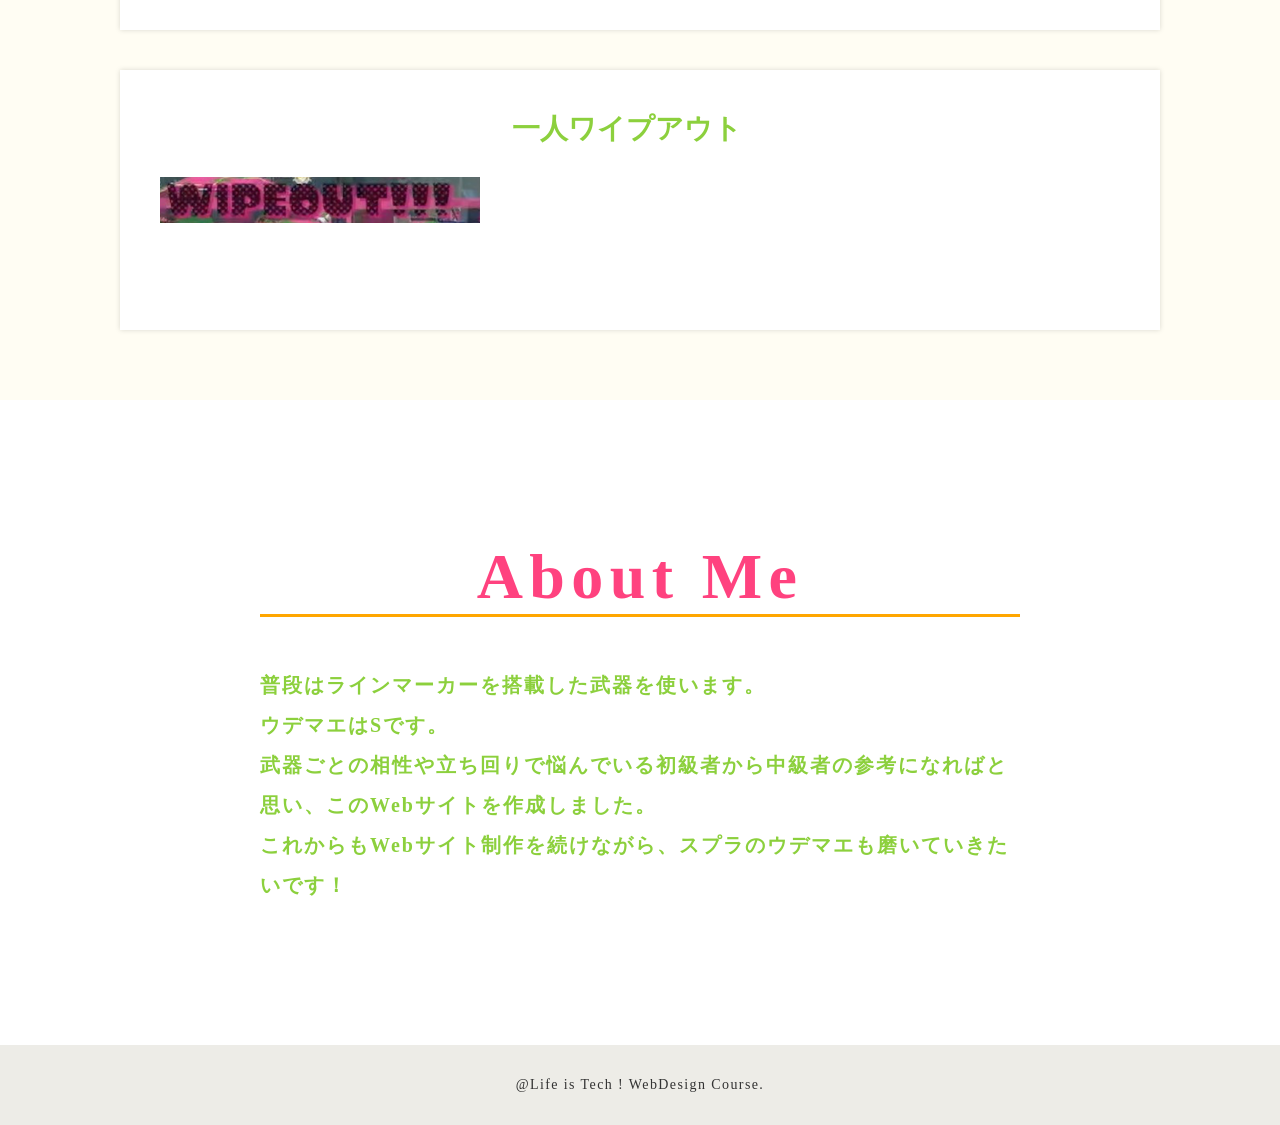
==== commit 3f99934c: "Add files via upload" ====
--- a/index.html
+++ b/index.html
@@ -52,84 +52,84 @@
         </div>
         <div class="contents">
             <div class="content">
-                <img src="images/Splatoon（スプラトゥーン） (@SplatoonJP) on X.jpg" alt="">
+                <img src="Splatoon（スプラトゥーン） (@SplatoonJP) on X.jpg" alt="">
                 <h3>ジェットスイーパー</h3>
                 <p>
                     射程が長いが近距離が苦手だから後ろから味方のサポートをするといい
                 </p>
             </div>
             <div class="content">
-                <img src="images/ronngu2.png" alt="">
+                <img src="ronngu2.png" alt="">
                 <h3>ロングブラスター</h3>
                 <p>
                     プライムシューターが苦手射程が生かせるギリギリの距離を保つといい
                 </p>
             </div>
             <div class="content">
-                <img src="images/Splatoon（スプラトゥーン） on Twitter.jpg" alt="">
+                <img src="Splatoon（スプラトゥーン） on Twitter.jpg" alt="">
                 <h3>カーボンローラー</h3>
                 <p>
                     射程が長い武器が苦手だからイカニンジャでこっそり近づいて倒すのがいい
                 </p>
             </div>
             <div class="content">
-                <img src="images/Splatoon（スプラトゥーン） on Twitter (1).jpg" alt="">
+                <img src="Splatoon（スプラトゥーン） on Twitter (1).jpg" alt="">
                 <h3>パブロ</h3>
                 <p>
                     チャージャーが苦手なるべく動き回ってヘイトをかうのがいい
                 </p>
             </div>
             <div class="content">
-                <img src="images/supuratya-zya.jpg" alt="">
+                <img src="supuratya-zya.jpg" alt="">
                 <h3>スプラチャージャー</h3>
                 <p>
                     近距離が苦手。無理に戦わずに逃げるか下がってスプラッシュボムで下がらせるのが良い
                 </p>
             </div>
             <div class="content">
-                <img src="images/Splatoon（スプラトゥーン） on Twitter (2).jpg" alt="">
+                <img src="Splatoon（スプラトゥーン） on Twitter (2).jpg" alt="">
                 <h3>バケットスロッシャー</h3>
                 <p>
                     火力が強い長射程武器が苦手だからクイックボムとのコンボで不意打ちをするといい
                 </p>
             </div>
             <div class="content">
-                <img src="images/Splatoon（スプラトゥーン） on Twitter (3).jpg" alt="">
+                <img src="Splatoon（スプラトゥーン） on Twitter (3).jpg" alt="">
                 <h3>バレルスピナー</h3>
                 <p>
                     自分より射程が長い武器が苦手特にエンピツが苦手。足場を奪われるとやられやすい
                 </p>
             </div>
             <div class="content">
-                <img src="images/manyu-ba.jpg" alt="">
+                <img src="manyu-ba.jpg" alt="">
                 <h3>スプラマニューバー</h3>
                 <p>
                     スライドした先にエイムされているとすぐやられるから癖をなるべくなくすといい
                 </p>
             </div>
             <div class="content">
-                <img src="images/supaigajetto.jpg" alt="">
+                <img src="supaigajetto.jpg" alt="">
                 <h3>スパイガジェット</h3>
                 <p>
                     苦手な武器が多い。ブラスター、スピナー、ローラーが苦手。一対一で挑むと勝つ確率が上がる
                 </p>
             </div>
             <div class="content">
-                <img src="images/torasuto.jpg" alt="">
+                <img src="torasuto.jpg" alt="">
                 <h3>トライストリンガー</h3>
                 <p>
                     近距離が苦手。近づかれないようにするといい
                 </p>
             </div>
             <div class="content">
-                <img src="images/「ジムワイパー」の検索結果 - Yahoo!検索（画像）.jpg" alt="">
+                <img src="「ジムワイパー」の検索結果 - Yahoo!検索（画像）.jpg" alt="">
                 <h3>ジムワイパー</h3>
                 <p>
                     シールドを持っている武器が苦手でリッターが1番苦手
                 </p>
             </div>
             <div class="content">
-                <img src="images/ENG(Splattershot Pro) _ JPN「プライムシューター」.jpg" alt="">
+                <img src="ENG(Splattershot Pro) _ JPN「プライムシューター」.jpg" alt="">
                 <h3>プライムシューター</h3>
                 <p>
                     プライムマーカーは射程が長く連射もできるから少し離れて対面をするといい。注意したらいいところは、近すぎるとキル速で負けるから注意。塗りも弱いから足元はしっかり塗っておきたい。
@@ -141,9 +141,9 @@
     <section id="kyoutuusurukoto" class="club">
             <div class="container">
                 <div class="club-img">
-                    <img src="images/ritta-a.webp" alt="">
-                    <img src="images/タラポート.jpg" alt="">
-                    <img src="images/supattari-.jpg" alt="">
+                    <img src="ritta-a.webp" alt="">
+                    <img src="タラポート.jpg" alt="">
+                    <img src="supattari-.jpg" alt="">
                 </div>
                 <div class="club-text">
                     <h2>すべてに共通すること</h2>
@@ -158,17 +158,17 @@
             <h2 class="section-title">小ネタ</h2>
         <div class="favorite-contents">
             <div class="favorite-content">
-                <img src="images/「じゃんけん フリーイラスト」の検索結果 - Yahoo!検索（画像）.jpg" alt="">
+                <img src="「じゃんけん フリーイラスト」の検索結果 - Yahoo!検索（画像）.jpg" alt="">
                 <h3>じゃんけん</h3>
                 <p>潜伏は塗りで対策。塗りはキルで対策。キルは潜伏で対策。<br>このように、じゃんけんのようになっている。</p>
             </div>
              <div class="favorite-content">
-                <img src="images/ikasoku.png" alt="">
+                <img src="ikasoku.png" alt="">
                 <h3>機動力とエイム</h3>
                 <p>機動力が高いと敵に攻撃を当てるのが難しいけど敵も当てにくいからヘイトを買うのをがいい。</p>
             </div>
              <div class="favorite-content">
-                <img src="images/unnamed.png" alt="">
+                <img src="unnamed.png" alt="">
                 <h3>地形の相性</h3>
                 <p>チャージャーのようにまっすぐ飛ぶ球は真下や段差下に攻撃がしにくいが、ブラスターやバケツ、ストリンガーは攻撃がしやすいから有利。</p>
             </div>
@@ -177,15 +177,15 @@
     <section class="works" id="works">
         <div class="container">
             <h2 class="section-title">最近できたいいプレー</h2>
-            <a href="images/https://youtu.be/fj0A6yL0-AY" target="_blank" class="works-content">
-                <img src="images/rainnma-ka-.jpg" alt="">
+            <a href="https://youtu.be/fj0A6yL0-AY" target="_blank" class="works-content">
+                <img src="rainnma-ka-.jpg" alt="">
                 <div class="works-text">
                 <h3>ラインマーカーキル</h3>
                 <p>最近できたいいラインマーカーキルを載せています。</p>
                 </div>
             </a>
-            <a href="images/https://youtu.be/sPT8bMxBpxU" target="_blank" class="works-content">
-                <img src="images/waipuauto.png" alt="">
+            <a href="https://youtu.be/sPT8bMxBpxU" target="_blank" class="works-content">
+                <img src="waipuauto.png" alt="">
                 <div class="works-text">
                 <h3>一人ワイプアウト</h3>
                 </div>
--- a/style.css
+++ b/style.css
@@ -69,7 +69,7 @@
     align-items: center;
     justify-content: center;
     height: 600px;
-    background-image: url('images/background-pattern.png');
+    background-image: url('background-pattern.png');
     background-position: center;
     background-size: cover;
 }
